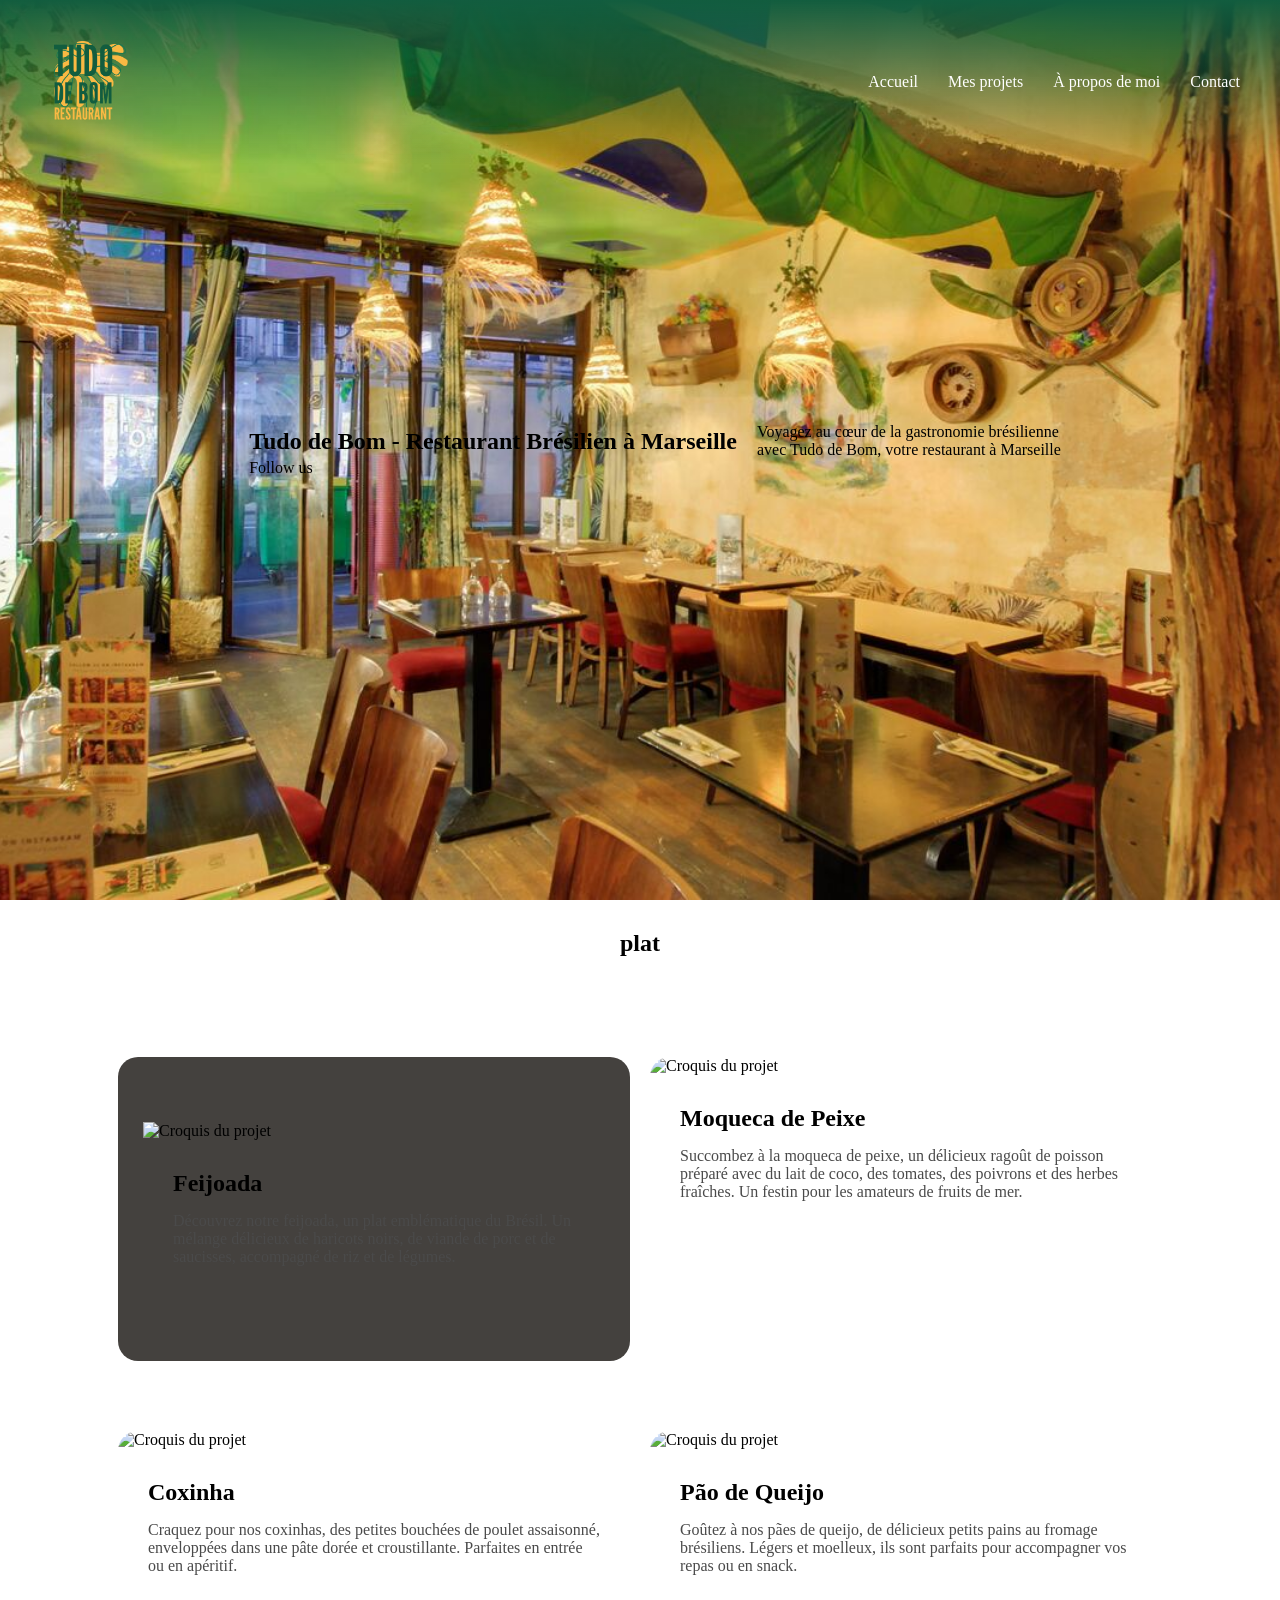
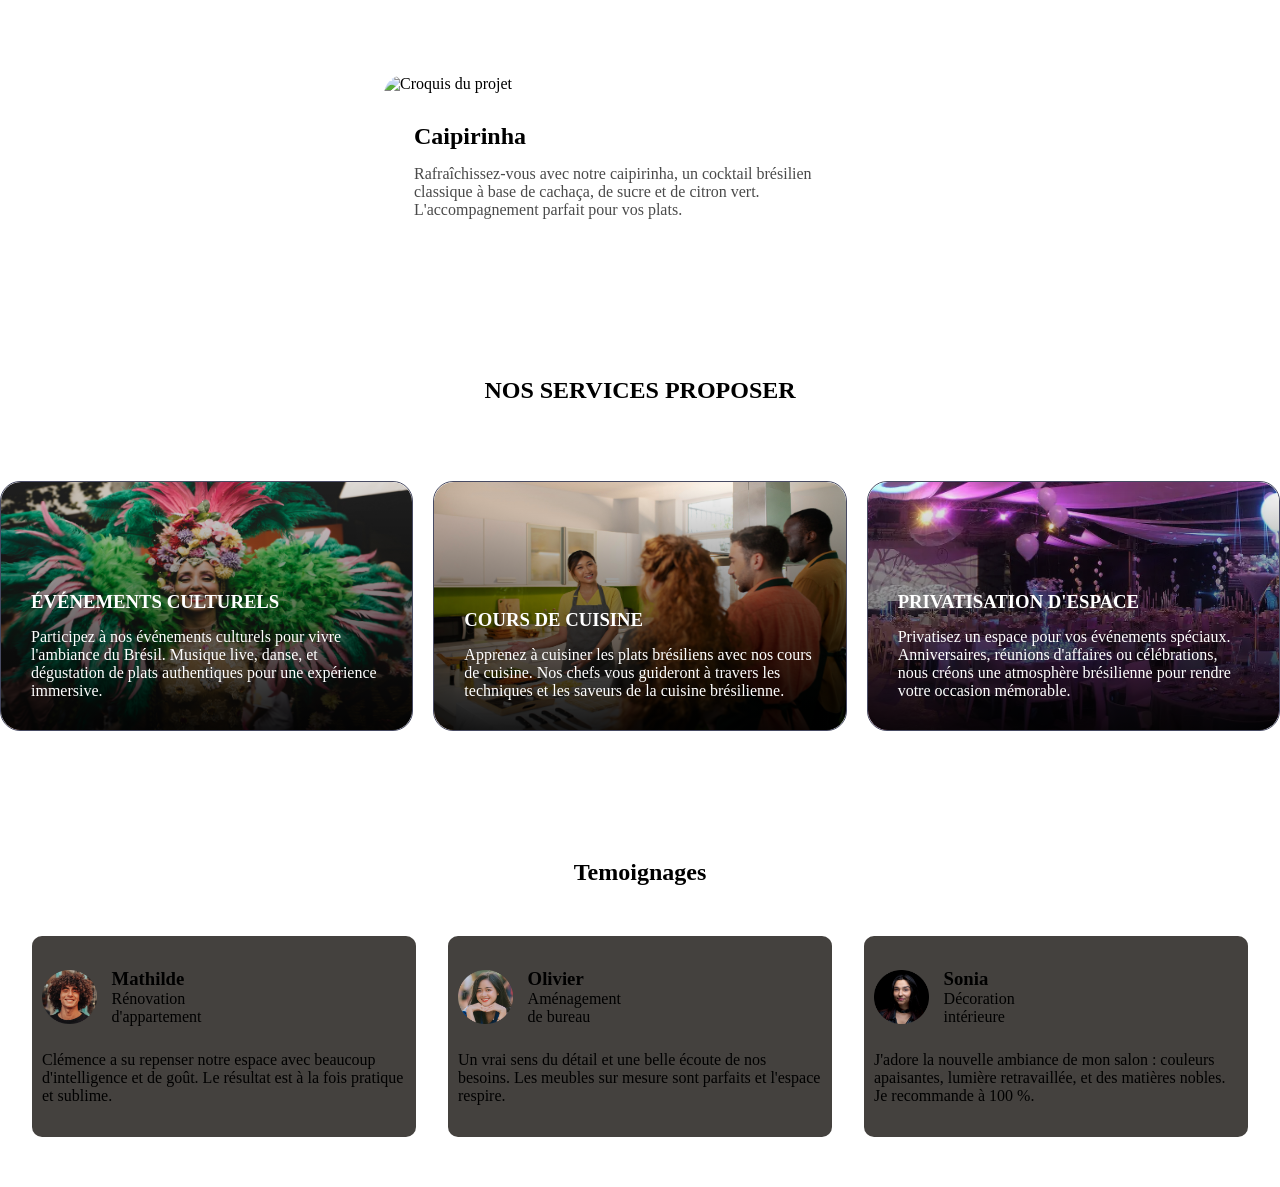
==== index.html @ d90b97d2 "htens" ====
<!DOCTYPE html>
<html lang="en">
<head>
    <meta charset="UTF-8">
    <meta name="viewport" content="width=device-width, initial-scale=1.0">
    <title>Document</title>
    <link
      rel="stylesheet"
      type="text/css"
      href="https://cdn.jsdelivr.net/npm/@phosphor-icons/web@2.1.1/src/regular/style.css"
    />
    <link
      rel="stylesheet"
      type="text/css"
      href="https://cdn.jsdelivr.net/npm/@phosphor-icons/web@2.1.1/src/fill/style.css"
    />
    <script src="script.js" defer></script>
    <link rel="stylesheet" href="style.css">
</head>
<body>
<header>
    <a href="" class="w20">
    <img src="asset/logo-bresilien-1.png" alt="logo de Portfolio" class="w30">
    </a>
    <nav class="flex gap30">
        <a href="#Accueil" class="txt-none clr-white">Accueil</a>
        <a href="#Mes projets" class="txt-none clr-white">Mes projets</a>
        <a href="#À propos de moi" class="txt-none clr-white">À propos de moi</a>
        <a href="#Contact" class="txt-none clr-white">Contact</a>
    </nav>
</header>

<section class="hero-bg hero-container ">

    <div class="hero-text">
        <div class=" flex align-center gap20">
            <h1 class="w-48">Tudo de Bom - Restaurant Brésilien à Marseille</h1>
            <p>Voyagez au cœur de la gastronomie brésilienne <br>avec Tudo de Bom, votre restaurant à Marseille</p>
        </div>
            
    

    <div class="flex gap30">
        <p>Follow us </p>
        <i class="ph-fill ph-instagram-logo"></i>
        <i class="ph-fill ph-messenger-logo"></i>
        <i class="ph-fill ph-tiktok-logo"></i>
    </div>
</div>

<a href="#contact" class="flex align-center txt-none "></a>
</section>

<!-- plat -->

<section class="container1000">
    <h2 class="txt-center mgt30">plat</h2>

<div class="flex just-center gap20 mgt50 ">

        <article class="w40 br-20 overflow-hidden mgt50 card">
            <img src="asset/2148875285.jpg" alt="Croquis du projet" class="w100 ">
        <div class="pad-30">
            <h2 class="bold mgb15">Feijoada</h2>
                <div class="flex space-between align-center">
                    <p class=" clr-grey">
                        Découvrez notre feijoada, un plat emblématique du Brésil. Un mélange délicieux de haricots noirs, de viande de porc et de saucisses, accompagné de riz et de légumes.
                    </p>
                </div>
        </div>
        </article>


        <article class="w40 br-20 overflow-hidden mgt50">
            <img src="asset/2148875285.jpg" alt="Croquis du projet" class="w100 ">
        <div class="pad-30">
            <h2 class="bold mgb15">Moqueca de Peixe</h2>
                <div class="flex space-between align-center">
                    <p class=" clr-grey">
                        Succombez à la moqueca de peixe, un délicieux ragoût de poisson préparé avec du lait de coco, des tomates, des poivrons et des herbes fraîches. Un festin pour les amateurs de fruits de mer.
                    </p>
                </div>
        </div>
        </article>

        <article class="w40 br-20 overflow-hidden mgt50">
            <img src="asset/2148875285.jpg" alt="Croquis du projet" class="w100 ">
        <div class="pad-30">
            <h2 class="bold mgb15">Coxinha</h2>
                <div class="flex space-between align-center">
                    <p class=" clr-grey">
                        Craquez pour nos coxinhas, des petites bouchées de poulet assaisonné, enveloppées dans une pâte dorée et croustillante. Parfaites en entrée ou en apéritif.
                    </p>
                </div>
        </div>
        </article>

        <article class="w40 br-20 overflow-hidden mgt50">
            <img src="asset/2148875285.jpg" alt="Croquis du projet" class="w100 ">
        <div class="pad-30">
            <h2 class="bold mgb15">Pão de Queijo</h2>
                <div class="flex space-between align-center">
                    <p class=" clr-grey">
                        Goûtez à nos pães de queijo, de délicieux petits pains au fromage brésiliens. Légers et moelleux, ils sont parfaits pour accompagner vos repas ou en snack.
                    </p>
                </div>
        </div>
        </article>
        
        <article class="w40 br-20 overflow-hidden mgt50">
            <img src="asset/2148875285.jpg" alt="Croquis du projet" class="w100 ">
        <div class="pad-30">
            <h2 class="bold mgb15">Caipirinha</h2>
                <div class="flex space-between align-center">
                    <p class=" clr-grey">
                        Rafraîchissez-vous avec notre caipirinha, un cocktail brésilien classique à base de cachaça, de sucre et de citron vert. L'accompagnement parfait pour vos plats.
                    </p>
                </div>
        </div>
        </article>
</div>
</section>

<!-- SERVICES -->

<section class="container1000 mgt128 mgb50">
    <h2 class="txt-center mgt30">NOS SERVICES PROPOSER </h2>
    <h2 class="txt-center mgb30 clr-white">services</h2>

    <!-- Le conteneur de la grille-->
    <div class="d-grid grid-cols-3 gap20 mgt50">

        <!--CARTE 1 : Événements Culturels -->
        <a href="" class="txt-none">
        <div class="bento-card pos-rel direc-col just-end pad-30 bg-boxe">
            <img src="asset/959792-le-grand-bazar-du-bresil-l-evenement-gratuit-qui-celebre-la-culture-bresilienne-a-aubervilliers.jpg" alt="" class="img-grid w100">
            <div class="card-overlay"></div> <!-- Filtre sombre -->
            <div class="pos-rel">
                 <!-- Texte au premier plan -->
                <h3 class="majuscule clr-white mgb15">Événements Culturels</h3>
                <p class="clr-white">Participez à nos événements culturels pour vivre l'ambiance du Brésil. Musique live, danse, et dégustation de plats authentiques pour une expérience immersive.</p>
            </div>
        </div>
        </a>
        <!-- CARTE 2 : Cours de Cuisine -->
        <a href="" class="txt-none">
        <div class="bento-card br-20  pos-rel direc-col just-end pad-30 bg-asia">
            <img src="asset/cour de cuissine.jpg" alt="" class="img-grid w100">
            <div class="card-overlay"></div>
            <div class="pos-rel z-1">
                <h3 class="majuscule clr-white mgb15">Cours de Cuisine</h3>
                <p class="clr-white">Apprenez à cuisiner les plats brésiliens avec nos cours de cuisine. Nos chefs vous guideront à travers les techniques et les saveurs de la cuisine brésilienne.</p>
            </div>
        </div>
        </a>
        <!-- CARTE 3: Privatisation d'Espace -->
        <a href="" class="txt-none">
        <div class="bento-card pos-rel direc-col just-end pad-30 bg-cine">
            <img src="asset/salle5_3_141761.webp" alt="" class="img-grid w100">
            <div class="card-overlay"></div>
            <div class="pos-rel z-1">
                <h3 class="majuscule clr-white mgb15"> Privatisation d'Espace</h3>
                <p class="clr-white">Privatisez un espace pour vos événements spéciaux. Anniversaires, réunions d'affaires ou célébrations, nous créons une atmosphère brésilienne pour rendre votre occasion mémorable.</p>
            </div>
        </div>
        </a>
</section>

<!-- TEMOIGNAGES -->
 <section id="Temoignages" class=" mgt128 mgb50 container-1200 ">

        <h2 class="txt-center mgb50">Temoignages</h2>

        <div class="w100 flex space-between align-center">
            <!-- CARD 1 -->
             <i class="ph-fill ph-arrow-fat-lines-left"></i>
            <div class="w30 flex gap16 card-tem">
                <div class="flex align-center w50">
                    <img src="asset/Photo by Abhishek Upadhyay.png"
                        alt="Petit carte de Temoignages" class="w30">
                    <div class="w60 ml15">
                        <h3 class="txt-size">Mathilde</h3>
                        <p>Rénovation d'appartement</p>
                    </div>
                </div>
                <p class="mgt15">Clémence a su repenser notre espace avec beaucoup d'intelligence et de
                    goût. Le résultat est à la fois pratique et sublime.</p>
            </div>

            <!-- CARD 2 -->
            <div class="w30 flex gap16 card-tem">
                <div class="flex align-center w50">
                    <img src="asset/Photo by Bach Tran.png"
                        alt="Petit carte de Temoignages" class="w30">
                    <div class="w60 ml15">
                        <h3>Olivier</h3>
                        <p>Aménagement de bureau</p>
                    </div>
                </div>
                <p class="mgt15">Un vrai sens du détail et une belle écoute de nos besoins. Les meubles sur
                    mesure sont parfaits et l'espace respire.</p>
            </div>
            
            <!-- CARD 3 -->
            <div class="w30 flex gap16 card-tem">
                <div class="flex align-center w50">
                    <img src="asset/Photo by Nickolas Nikolic.png" alt="Petit carte de Temoignages"
                        class="w30">
                    <div class="w60 ml15">
                        <h3 class="txt-size">Sonia</h3>
                        <p>Décoration intérieure</p>
                    </div>
                </div>
                <p class="mgt15">J'adore la nouvelle ambiance de mon salon : couleurs apaisantes, lumière
                    retravaillée, et des matières nobles. Je recommande à 100 %.</p>
            </div>
            <i class="ph-fill ph-arrow-fat-line-right"></i>
        </div>
</section>



<footer>
</footer>
</body>
</html>
---- style.css ----
*{
    margin:0;
    padding: 0;
    box-sizing: border-box;
}
/*------------------------- 
            HEADER 
---------------------------*/

header{
    display: flex;
    flex-wrap: wrap;
    justify-content: space-between;
    align-items: center;
    padding: 35px 40px;
    background: linear-gradient(to bottom, rgba(18, 93, 63, 1) 0%, rgba(18, 93, 63, 0) 100%);
    position: fixed;
    top: 0;
    width: 100%;
    z-index: 1000;
}

body{
    background: linear-gradient(to top, rgb(228, 255, 50) 0%, rgb(18, 93, 63) 40%);
    background-attachment: fixed;
}
/* ----------------------------
            COLORS
-------------------------------*/
.bg-white {
    background-color: #ffffff;
}
.clr-dark {
    color: #1a1a1a; 
}
.clr-grey {
    color: #4a4a4a; 
}
.clr-accent {
    color: #fa526c; 
}
.clr-white{
    color: white;
}

/*------------------------------
            TEXTE
--------------------------------*/

.suppuce{
    list-style-type: none;
}

.txt-none{
    text-decoration: none;
    color: white;
}

.bold{
    font-weight: 800;
}

.txt-center{
    text-align: center;
}

.majuscule{
    text-transform: uppercase;
}

/*------------------------------
            CONTAINER
--------------------------------*/
.container1100{
    max-width: 1100px;
    margin-left: auto;
    margin-right: auto;
}
.container1200{
    max-width: 1100px;
    margin-left: auto;
    margin-right: auto;
}



/*----------------------------------
        MARGIN ET PADDING
------------------------------------*/

.mgt128{
    margin-top: 128px;
}

.mgt100{
    margin-top: 100px;
}

.mgt50{
    margin-top: 50px;
}

.mgt30{
    margin-top: 30px;
}

.mgt15{
    margin-top: 25px;
}

.mgb128{
margin-bottom: 128px;
}

.mgb50{
margin-bottom: 50px;
}

.mgb30{
    margin-bottom: 30px;
}

.mgb15{
    margin-bottom: 15px;
}

.pad-16{
    padding: 16px;
}
.pad-30{
    padding: 30px;
}
.pad-50{
    padding: 50px;
}



/*-----------------------------
        CLASSE DE TAILLE
-------------------------------*/

.w100{
    width: 100%;
}

.w50{
    width: 50%;
}
.w60{
    width: 60%;
}

.w48{
    width: 48%;
}
.w40{
    width: 40%;
}

.w30{
    width: 30%;
}

.w-20{
    width: 20%;
}
/*--------------------------
            GAP
----------------------------*/
.gap5{
    gap: 5px;
}
.gap10{
    gap: 10px;
}
.gap20{
    gap: 20px;
}
.gap30{
    gap: 30px;
}
.gap50{
    gap: 50px;
}
.gap100{
    gap: 100px;
}
.gap150{
    gap: 150px;
}
.hgt100{
    height: 100px;
}


/*-----------------------
        FLEX-BOX
-------------------------*/

.flex{
    display: flex;
    flex-wrap: wrap;
}

.space-between{
    justify-content: space-between;
}

.align-center{
    align-items: center;
}

.just-center{
    justify-content: center;
}
.column{
    justify-content: column;
}


/*---------------------------
            HERO
-----------------------------*/
.hero-bg{
    background-image: url('asset/332802.jpg');
    background-size: cover;
    background-position: bottom;
 
}
.hero-container{
  display: flex;
  align-items: center;
  justify-content: center;
  height: 100vh;
}
.hero-text{
    max-width: 950px;
    margin-left: 30px;
    
}


/*---------------------------
        temoignages
-----------------------------*/

.card{ 
    background-color: rgb(68 65 62);
    padding: 65px 25px;
    border-radius: 10px;
    width: 40%;
}
.h50{
    height: 50%;
}
.overflow-hidden {
    overflow: hidden; /* Empêche l'image de dépasser des bords arrondis */
}
.br-20 {
    border-radius: 20px;
}


/*---------------------------
        SERVICES
-----------------------------*/
.d-grid { 
    display: grid; 
}
.bento-card {
    border-radius: 20px;
    min-height: 250px; 
    transition: transform 0.3s ease; 
    border: 1px solid rgb(72 75 99); 
}
.bento-card:hover {
    transform: scale(1.02); /* Grossit très légèrement au survol */
}
.grid-cols-3 {
    grid-template-columns: repeat(3, 1fr);
}
.img-grid{
    position: absolute;
    top: 0;
    left: 0;
    height: 100%;
    border-radius: 20px;
}
.card-overlay {
    position: absolute;
    top: 0; left: 0; right: 0; bottom: 0;
    background: linear-gradient(to top, rgba(0,0,0,0.9) 0%, rgba(0,0,0,0.3) 70%, rgba(0,0,0,0) 100%);
    border-radius: 20px;
    z-index: 0;
}
.direc-col { 
    display: flex; 
    flex-direction: column; 
}
.just-end { 
    justify-content: flex-end; /* Pousse le texte vers le bas */
} 

/* Positions et Superposition */

.pos-rel { 
    position: relative; 
}
.pos-abs { 
    position: absolute; 
}

/*---------------------------
        temoignages
-----------------------------*/

.card-tem{ 
    background-color: rgb(68 65 62);
    padding: 32px 10px;
    border-radius: 10px;
}
.ml15{
    margin-left: 15px;
}
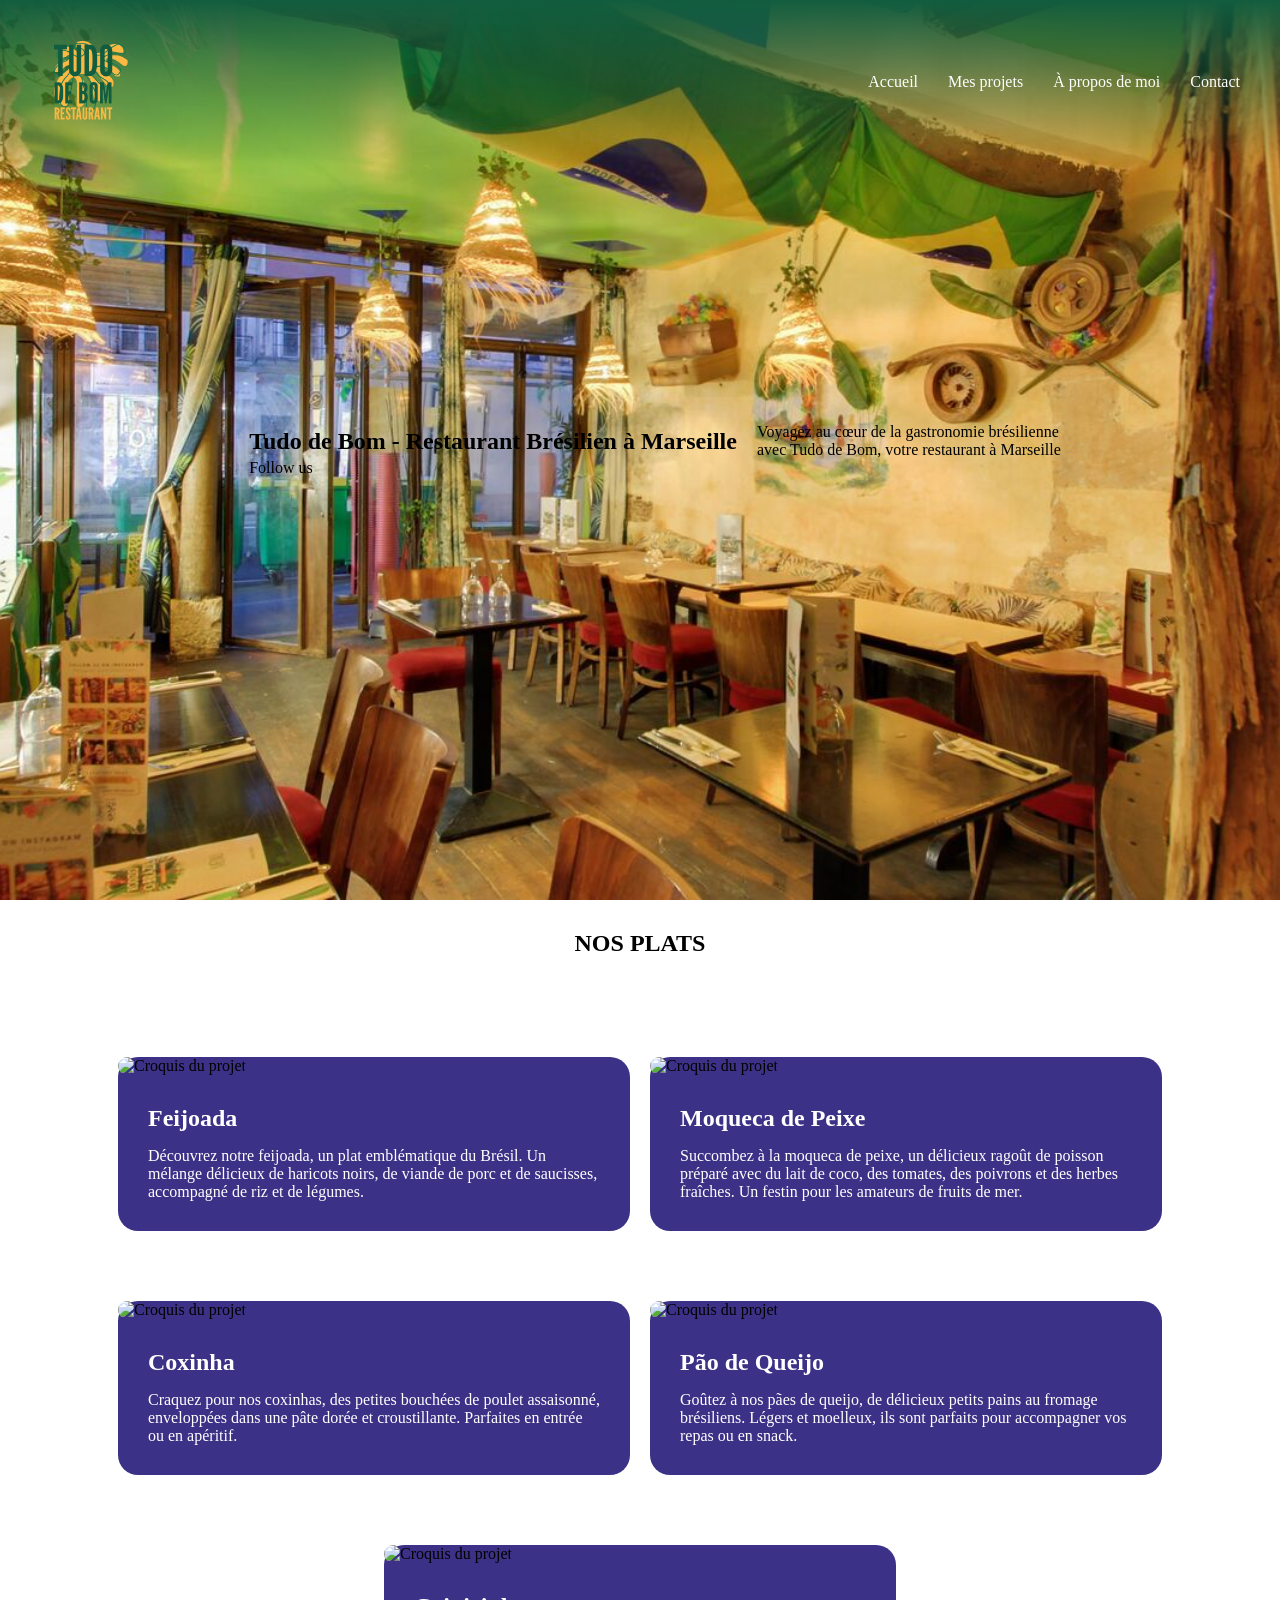
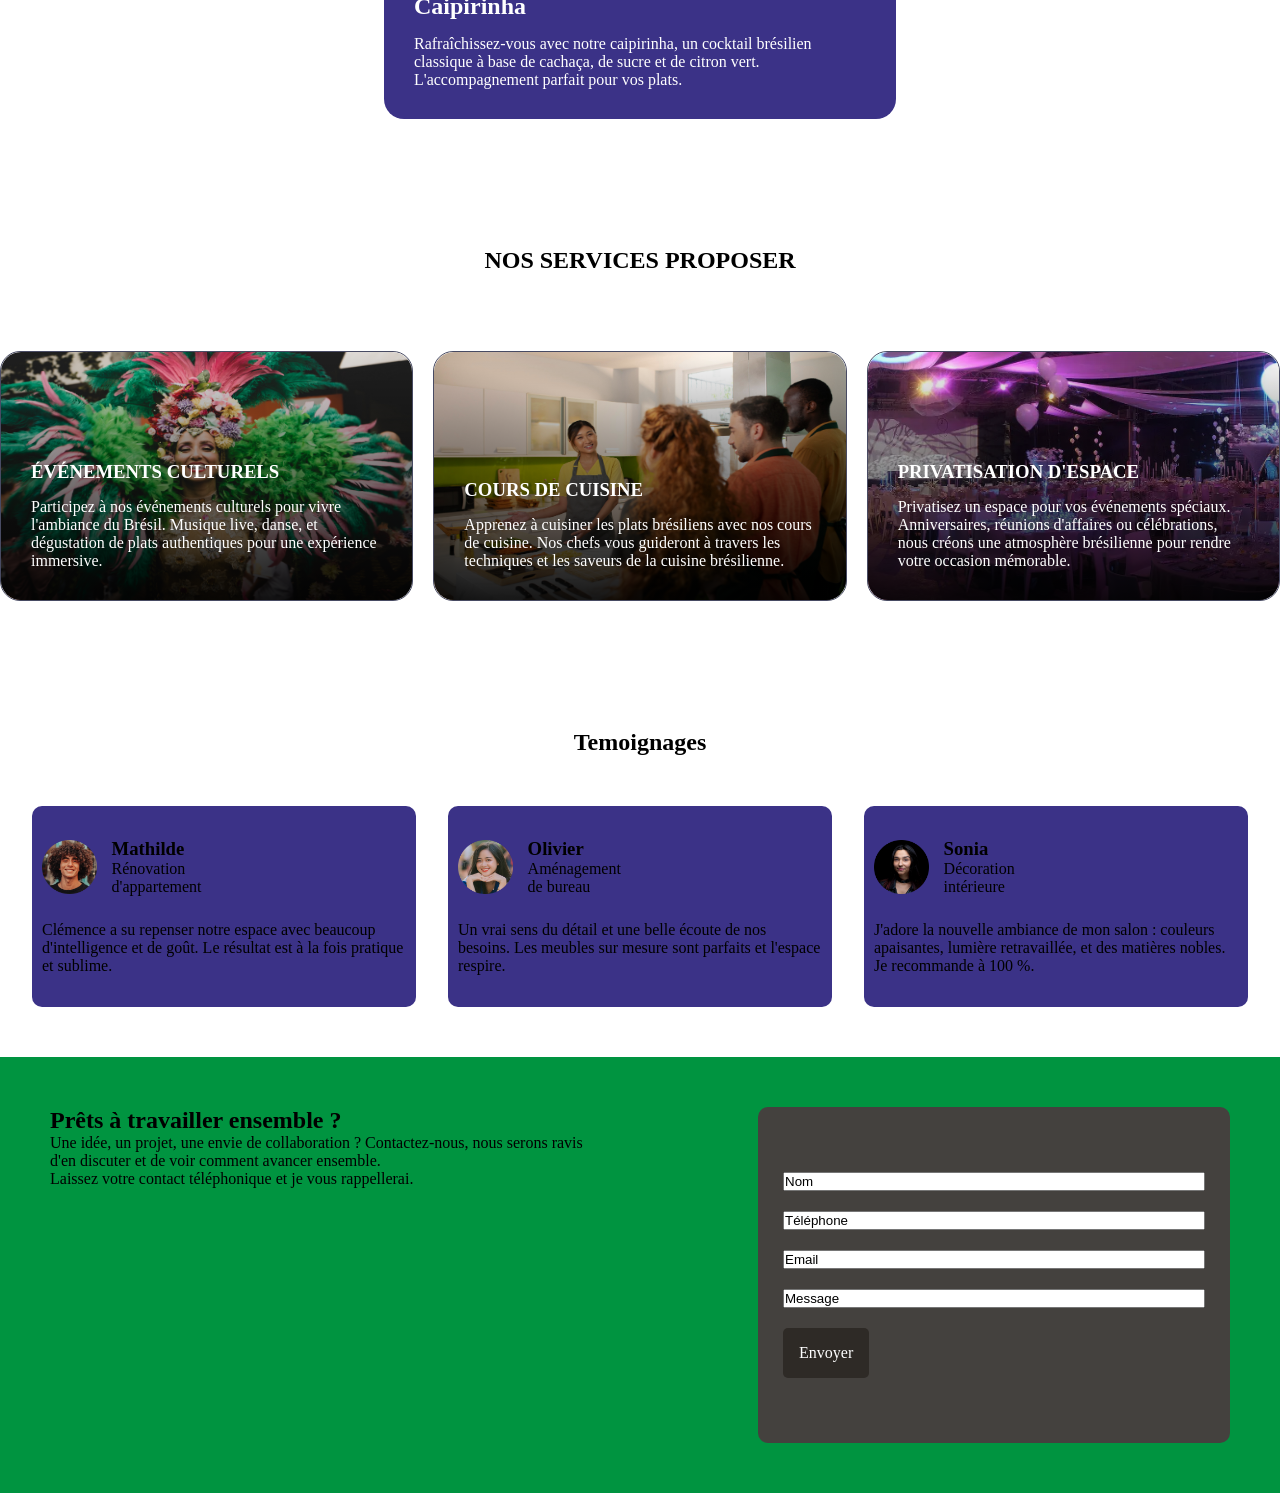
==== commit 46e25d6e: "change" ====
--- a/index.html
+++ b/index.html
@@ -54,16 +54,16 @@
 <!-- plat -->
 
 <section class="container1000">
-    <h2 class="txt-center mgt30">plat</h2>
-
-<div class="flex just-center gap20 mgt50 ">
-
-        <article class="w40 br-20 overflow-hidden mgt50 card">
-            <img src="asset/2148875285.jpg" alt="Croquis du projet" class="w100 ">
-        <div class="pad-30">
-            <h2 class="bold mgb15">Feijoada</h2>
-                <div class="flex space-between align-center">
-                    <p class=" clr-grey">
+    <h2 class="txt-center mgt30">NOS PLATS</h2>
+
+<div class="flex just-center gap20 mgt50">
+
+        <article class="w40 mgt50 card-plat">
+            <img src="asset/2148875285.jpg" alt="Croquis du projet" class="w100 br-20">
+        <div class="pad-30">
+            <h2 class="bold mgb15 clr-white">Feijoada</h2>
+                <div class="flex space-between align-center ">
+                    <p class="clr-white">
                         Découvrez notre feijoada, un plat emblématique du Brésil. Un mélange délicieux de haricots noirs, de viande de porc et de saucisses, accompagné de riz et de légumes.
                     </p>
                 </div>
@@ -71,48 +71,48 @@
         </article>
 
 
-        <article class="w40 br-20 overflow-hidden mgt50">
-            <img src="asset/2148875285.jpg" alt="Croquis du projet" class="w100 ">
-        <div class="pad-30">
-            <h2 class="bold mgb15">Moqueca de Peixe</h2>
-                <div class="flex space-between align-center">
-                    <p class=" clr-grey">
+        <article class="w40 card-plat mgt50">
+            <img src="asset/2148875285.jpg" alt="Croquis du projet" class="w100 br-20">
+        <div class="pad-30">
+            <h2 class="bold mgb15 clr-white">Moqueca de Peixe</h2>
+                <div class="flex space-between align-center">
+                    <p class="clr-white">
                         Succombez à la moqueca de peixe, un délicieux ragoût de poisson préparé avec du lait de coco, des tomates, des poivrons et des herbes fraîches. Un festin pour les amateurs de fruits de mer.
                     </p>
                 </div>
         </div>
         </article>
 
-        <article class="w40 br-20 overflow-hidden mgt50">
-            <img src="asset/2148875285.jpg" alt="Croquis du projet" class="w100 ">
-        <div class="pad-30">
-            <h2 class="bold mgb15">Coxinha</h2>
-                <div class="flex space-between align-center">
-                    <p class=" clr-grey">
+        <article class="w40 card-plat mgt50">
+            <img src="asset/2148875285.jpg" alt="Croquis du projet" class="w100 br-20">
+        <div class="pad-30">
+            <h2 class="bold mgb15 clr-white">Coxinha</h2>
+                <div class="flex space-between align-center">
+                    <p class="clr-white">
                         Craquez pour nos coxinhas, des petites bouchées de poulet assaisonné, enveloppées dans une pâte dorée et croustillante. Parfaites en entrée ou en apéritif.
                     </p>
                 </div>
         </div>
         </article>
 
-        <article class="w40 br-20 overflow-hidden mgt50">
-            <img src="asset/2148875285.jpg" alt="Croquis du projet" class="w100 ">
-        <div class="pad-30">
-            <h2 class="bold mgb15">Pão de Queijo</h2>
-                <div class="flex space-between align-center">
-                    <p class=" clr-grey">
+        <article class="w40 card-plat mgt50">
+            <img src="asset/2148875285.jpg" alt="Croquis du projet" class="w100 br-20">
+        <div class="pad-30">
+            <h2 class="bold mgb15 clr-white">Pão de Queijo</h2>
+                <div class="flex space-between align-center">
+                    <p class="clr-white">
                         Goûtez à nos pães de queijo, de délicieux petits pains au fromage brésiliens. Légers et moelleux, ils sont parfaits pour accompagner vos repas ou en snack.
                     </p>
                 </div>
         </div>
         </article>
         
-        <article class="w40 br-20 overflow-hidden mgt50">
-            <img src="asset/2148875285.jpg" alt="Croquis du projet" class="w100 ">
-        <div class="pad-30">
-            <h2 class="bold mgb15">Caipirinha</h2>
-                <div class="flex space-between align-center">
-                    <p class=" clr-grey">
+        <article class="w40 card-plat mgt50">
+            <img src="asset/2148875285.jpg" alt="Croquis du projet" class="w100 br-20">
+        <div class="pad-30">
+            <h2 class="bold mgb15 clr-white">Caipirinha</h2>
+                <div class="flex space-between align-center">
+                    <p class="clr-white">
                         Rafraîchissez-vous avec notre caipirinha, un cocktail brésilien classique à base de cachaça, de sucre et de citron vert. L'accompagnement parfait pour vos plats.
                     </p>
                 </div>
@@ -174,7 +174,9 @@
         <div class="w100 flex space-between align-center">
             <!-- CARD 1 -->
              <i class="ph-fill ph-arrow-fat-lines-left"></i>
+
             <div class="w30 flex gap16 card-tem">
+
                 <div class="flex align-center w50">
                     <img src="asset/Photo by Abhishek Upadhyay.png"
                         alt="Petit carte de Temoignages" class="w30">
@@ -220,7 +222,47 @@
 
 
 
-<footer>
-</footer>
+    <footer id="Contactez-nous" class="flex container-1200 mt-200 radius-brd  clr-blue pad-50 align-center">
+
+        <div class=" w100 flex space-between ">
+            <!-- gauche -->
+            <div class=" w48">
+                    <h2 class="mb-16">Prêts à travailler ensemble ?</h2>
+
+                    <p class="mb-16">Une idée, un projet, une envie de collaboration ?
+                        Contactez-nous, nous serons ravis <br> d'en discuter et de voir
+                        comment avancer ensemble. <br> Laissez votre contact téléphonique et je vous rappellerai.</p>
+
+                    <div class="flex gap16">
+                        <a href="#" class="txt-none clr-white">
+                            <i class="ph-fill ph-discord-logo"></i>
+                        </a>
+                        <a href="#" class="txt-none clr-white">
+                            <i class="ph-fill ph-messenger-logo"></i>
+                        </a>
+                        <a href="#" class="txt-none clr-white">
+                            <i class="ph-fill ph-dribbble-logo"></i>
+                        </a>
+                        <a href="#" class="txt-none clr-white">
+                            <i class="ph-fill ph-instagram-logo"></i>
+                        </a>
+                        <a href="#" class="txt-none clr-white">
+                            <i class="ph-fill ph-tiktok-logo"></i>
+                        </a>
+                    </div>
+            </div>
+             <!-- droite -->
+            <div class="flex  gap20  card">
+                <input type="text" value="Nom" class="w100 input">
+                <input type="text" value="Téléphone" class="w100 input">
+                <input type="text" value="Email" class="w100 input">
+                <input type="text" value="Message" class="w100 input">
+                <a href="#" class="txt-none btn-footer mt-20 ">Envoyer</a>
+            </div>
+
+        </div>
+
+
+    </footer>
 </body>
 </html>
--- a/style.css
+++ b/style.css
@@ -42,7 +42,9 @@
 .clr-white{
     color: white;
 }
-
+.clr-blue{
+    background-color:  rgb(0 148 64);
+}
 /*------------------------------
             TEXTE
 --------------------------------*/
@@ -240,9 +242,12 @@
     
 }
 
-
+.card-plat{ 
+    background-color:#3B3287;
+    border-radius: 20px;
+}
 /*---------------------------
-        temoignages
+        Plats
 -----------------------------*/
 
 .card{ 
@@ -316,12 +321,18 @@
 -----------------------------*/
 
 .card-tem{ 
-    background-color: rgb(68 65 62);
+    background-color: #3B3287 ;
     padding: 32px 10px;
     border-radius: 10px;
 }
 .ml15{
     margin-left: 15px;
 }
-
-
+.btn-footer{
+    color: white;
+    background-color: #2e2a26;
+    padding: 16px;
+    border-radius: 5px;
+}
+
+
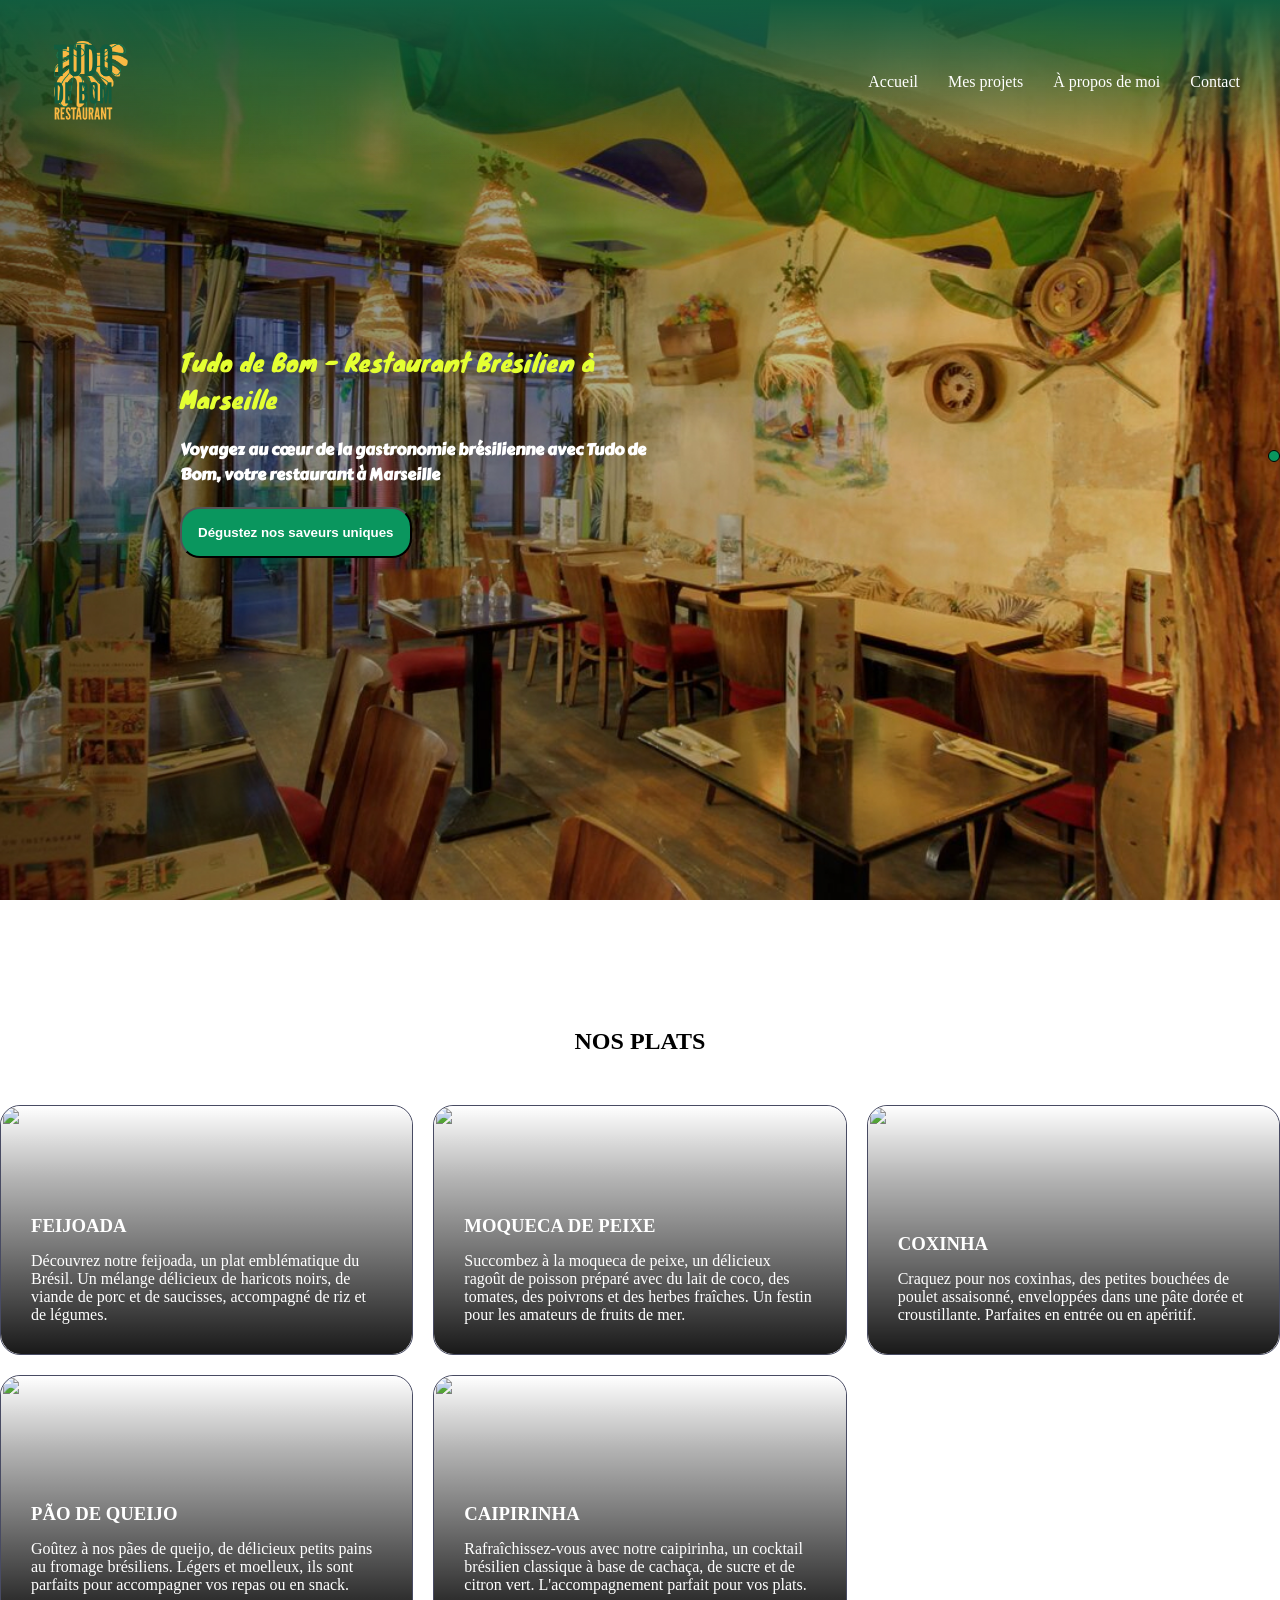
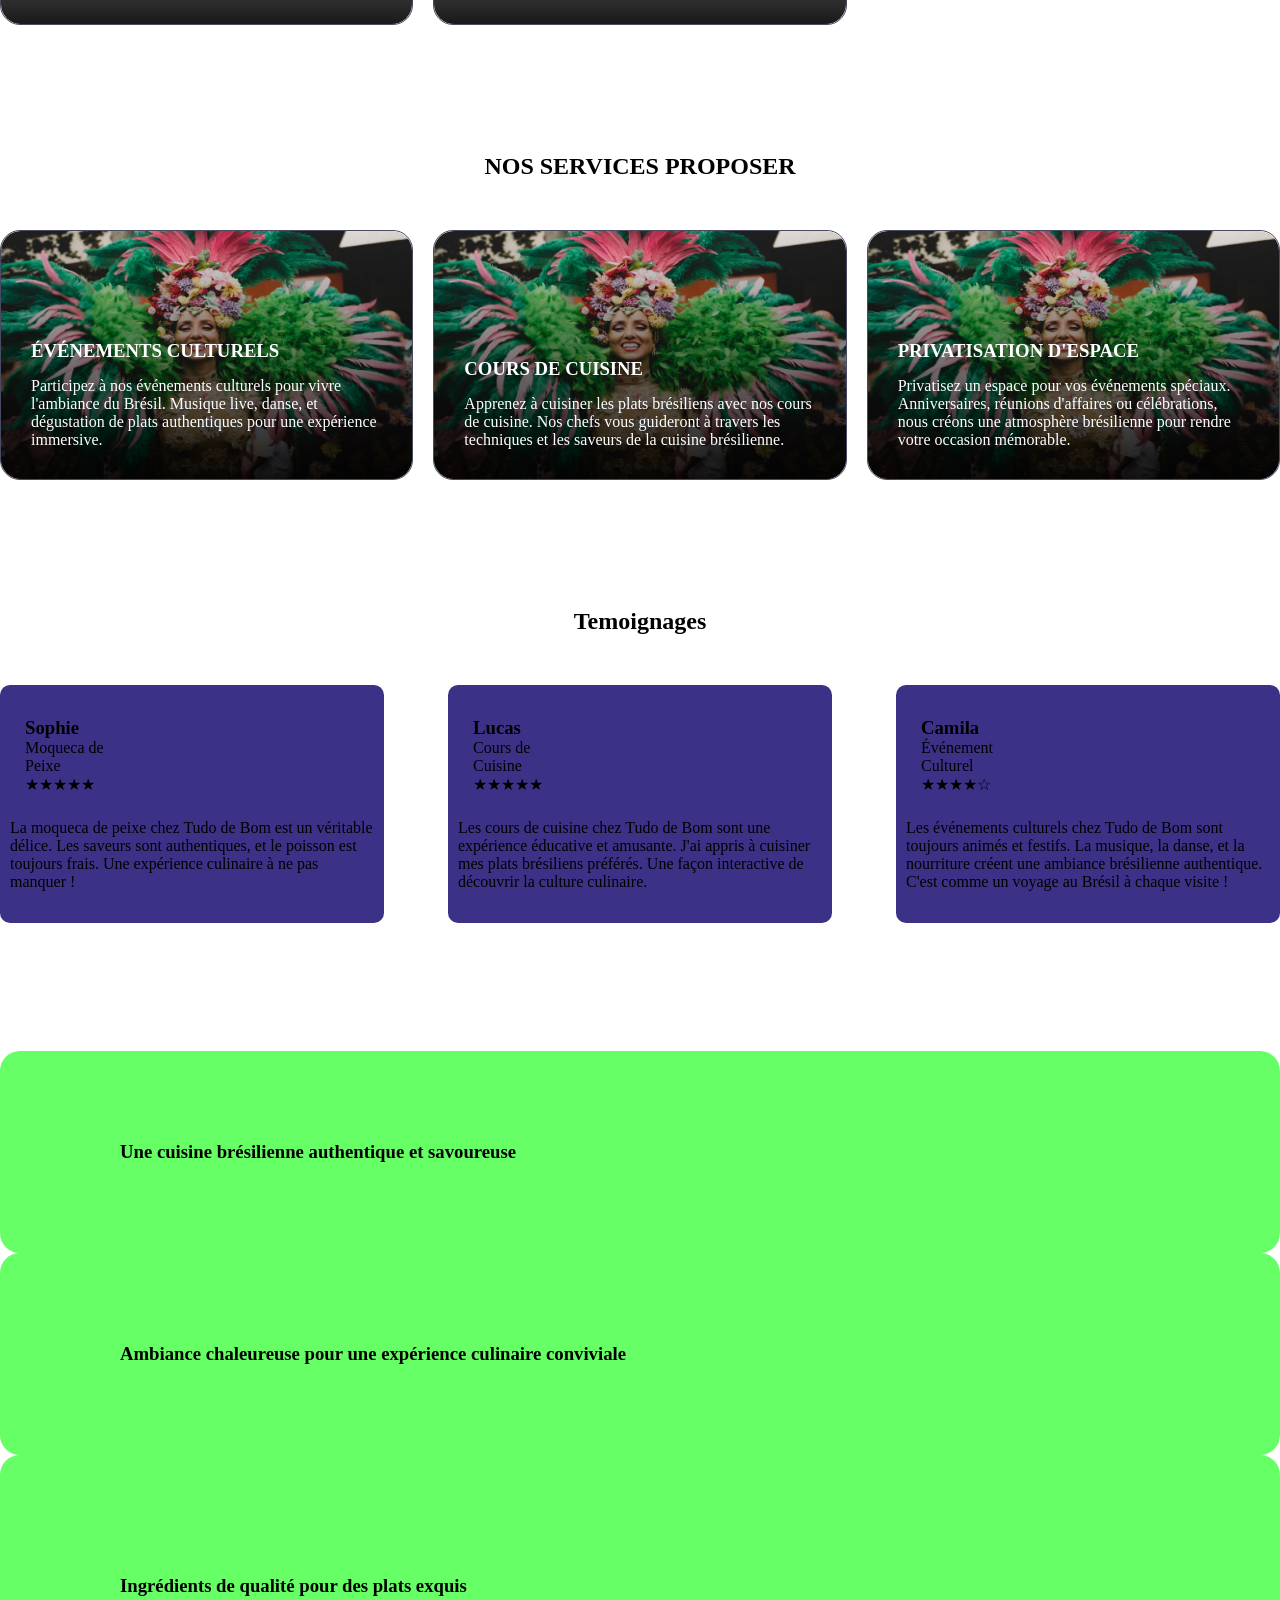
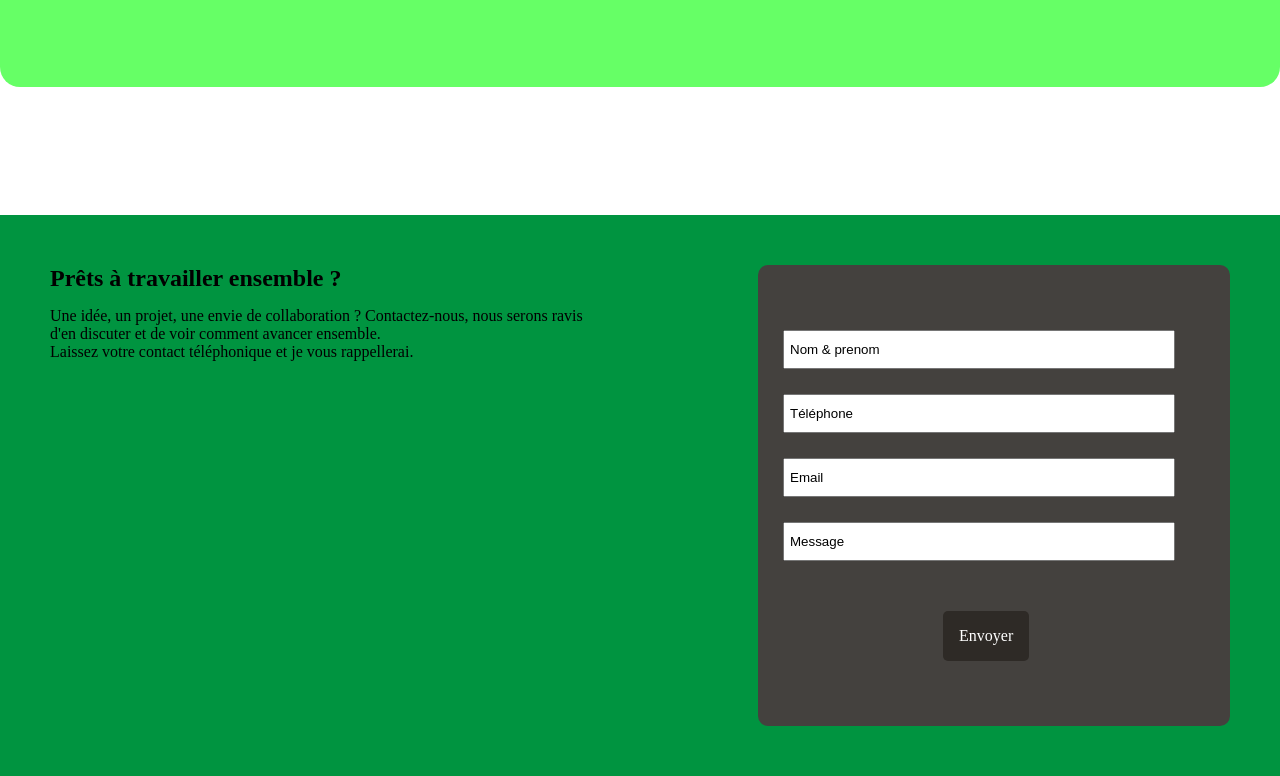
==== commit 2d1f5b79: "final brazil" ====
--- a/index.html
+++ b/index.html
@@ -14,8 +14,11 @@
       type="text/css"
       href="https://cdn.jsdelivr.net/npm/@phosphor-icons/web@2.1.1/src/fill/style.css"
     />
+    <script src="https://cdn.jsdelivr.net/npm/swiper@12/swiper-bundle.min.js" defer></script>
     <script src="script.js" defer></script>
+    <link rel="stylesheet" href="https://cdn.jsdelivr.net/npm/swiper@12/swiper-bundle.min.css" />
     <link rel="stylesheet" href="style.css">
+      
 </head>
 <body>
 <header>
@@ -30,94 +33,20 @@
     </nav>
 </header>
 
+<!-- SECTION HERO  -->
 <section class="hero-bg hero-container ">
-
-    <div class="hero-text">
-        <div class=" flex align-center gap20">
-            <h1 class="w-48">Tudo de Bom - Restaurant Brésilien à Marseille</h1>
-            <p>Voyagez au cœur de la gastronomie brésilienne <br>avec Tudo de Bom, votre restaurant à Marseille</p>
-        </div>
-            
-    
-
-    <div class="flex gap30">
-        <p>Follow us </p>
-        <i class="ph-fill ph-instagram-logo"></i>
-        <i class="ph-fill ph-messenger-logo"></i>
-        <i class="ph-fill ph-tiktok-logo"></i>
-    </div>
+  
+    <div id="hero" class="hero-text">
+    </div>      
 </div>
 
 <a href="#contact" class="flex align-center txt-none "></a>
 </section>
 
 <!-- plat -->
-
 <section class="container1000">
-    <h2 class="txt-center mgt30">NOS PLATS</h2>
-
-<div class="flex just-center gap20 mgt50">
-
-        <article class="w40 mgt50 card-plat">
-            <img src="asset/2148875285.jpg" alt="Croquis du projet" class="w100 br-20">
-        <div class="pad-30">
-            <h2 class="bold mgb15 clr-white">Feijoada</h2>
-                <div class="flex space-between align-center ">
-                    <p class="clr-white">
-                        Découvrez notre feijoada, un plat emblématique du Brésil. Un mélange délicieux de haricots noirs, de viande de porc et de saucisses, accompagné de riz et de légumes.
-                    </p>
-                </div>
-        </div>
-        </article>
-
-
-        <article class="w40 card-plat mgt50">
-            <img src="asset/2148875285.jpg" alt="Croquis du projet" class="w100 br-20">
-        <div class="pad-30">
-            <h2 class="bold mgb15 clr-white">Moqueca de Peixe</h2>
-                <div class="flex space-between align-center">
-                    <p class="clr-white">
-                        Succombez à la moqueca de peixe, un délicieux ragoût de poisson préparé avec du lait de coco, des tomates, des poivrons et des herbes fraîches. Un festin pour les amateurs de fruits de mer.
-                    </p>
-                </div>
-        </div>
-        </article>
-
-        <article class="w40 card-plat mgt50">
-            <img src="asset/2148875285.jpg" alt="Croquis du projet" class="w100 br-20">
-        <div class="pad-30">
-            <h2 class="bold mgb15 clr-white">Coxinha</h2>
-                <div class="flex space-between align-center">
-                    <p class="clr-white">
-                        Craquez pour nos coxinhas, des petites bouchées de poulet assaisonné, enveloppées dans une pâte dorée et croustillante. Parfaites en entrée ou en apéritif.
-                    </p>
-                </div>
-        </div>
-        </article>
-
-        <article class="w40 card-plat mgt50">
-            <img src="asset/2148875285.jpg" alt="Croquis du projet" class="w100 br-20">
-        <div class="pad-30">
-            <h2 class="bold mgb15 clr-white">Pão de Queijo</h2>
-                <div class="flex space-between align-center">
-                    <p class="clr-white">
-                        Goûtez à nos pães de queijo, de délicieux petits pains au fromage brésiliens. Légers et moelleux, ils sont parfaits pour accompagner vos repas ou en snack.
-                    </p>
-                </div>
-        </div>
-        </article>
-        
-        <article class="w40 card-plat mgt50">
-            <img src="asset/2148875285.jpg" alt="Croquis du projet" class="w100 br-20">
-        <div class="pad-30">
-            <h2 class="bold mgb15 clr-white">Caipirinha</h2>
-                <div class="flex space-between align-center">
-                    <p class="clr-white">
-                        Rafraîchissez-vous avec notre caipirinha, un cocktail brésilien classique à base de cachaça, de sucre et de citron vert. L'accompagnement parfait pour vos plats.
-                    </p>
-                </div>
-        </div>
-        </article>
+    <h2 class="txt-center mgt128">NOS PLATS</h2>
+<div  id="card-plats" class="d-grid grid-cols-3 gap20 mgt50">
 </div>
 </section>
 
@@ -125,144 +54,72 @@
 
 <section class="container1000 mgt128 mgb50">
     <h2 class="txt-center mgt30">NOS SERVICES PROPOSER </h2>
-    <h2 class="txt-center mgb30 clr-white">services</h2>
+
 
     <!-- Le conteneur de la grille-->
-    <div class="d-grid grid-cols-3 gap20 mgt50">
+    <div   id="card-services" class="d-grid grid-cols-3 gap20 mgt50">
 
-        <!--CARTE 1 : Événements Culturels -->
-        <a href="" class="txt-none">
-        <div class="bento-card pos-rel direc-col just-end pad-30 bg-boxe">
-            <img src="asset/959792-le-grand-bazar-du-bresil-l-evenement-gratuit-qui-celebre-la-culture-bresilienne-a-aubervilliers.jpg" alt="" class="img-grid w100">
-            <div class="card-overlay"></div> <!-- Filtre sombre -->
-            <div class="pos-rel">
-                 <!-- Texte au premier plan -->
-                <h3 class="majuscule clr-white mgb15">Événements Culturels</h3>
-                <p class="clr-white">Participez à nos événements culturels pour vivre l'ambiance du Brésil. Musique live, danse, et dégustation de plats authentiques pour une expérience immersive.</p>
-            </div>
-        </div>
-        </a>
-        <!-- CARTE 2 : Cours de Cuisine -->
-        <a href="" class="txt-none">
-        <div class="bento-card br-20  pos-rel direc-col just-end pad-30 bg-asia">
-            <img src="asset/cour de cuissine.jpg" alt="" class="img-grid w100">
-            <div class="card-overlay"></div>
-            <div class="pos-rel z-1">
-                <h3 class="majuscule clr-white mgb15">Cours de Cuisine</h3>
-                <p class="clr-white">Apprenez à cuisiner les plats brésiliens avec nos cours de cuisine. Nos chefs vous guideront à travers les techniques et les saveurs de la cuisine brésilienne.</p>
-            </div>
-        </div>
-        </a>
-        <!-- CARTE 3: Privatisation d'Espace -->
-        <a href="" class="txt-none">
-        <div class="bento-card pos-rel direc-col just-end pad-30 bg-cine">
-            <img src="asset/salle5_3_141761.webp" alt="" class="img-grid w100">
-            <div class="card-overlay"></div>
-            <div class="pos-rel z-1">
-                <h3 class="majuscule clr-white mgb15"> Privatisation d'Espace</h3>
-                <p class="clr-white">Privatisez un espace pour vos événements spéciaux. Anniversaires, réunions d'affaires ou célébrations, nous créons une atmosphère brésilienne pour rendre votre occasion mémorable.</p>
-            </div>
-        </div>
-        </a>
+    </div>
 </section>
 
 <!-- TEMOIGNAGES -->
  <section id="Temoignages" class=" mgt128 mgb50 container-1200 ">
-
         <h2 class="txt-center mgb50">Temoignages</h2>
 
-        <div class="w100 flex space-between align-center">
-            <!-- CARD 1 -->
-             <i class="ph-fill ph-arrow-fat-lines-left"></i>
+        <div  id="cards-temoignages" class="w100 flex space-between align-center">
+        </div>
 
-            <div class="w30 flex gap16 card-tem">
+<div class="swiper mySwiper mgt128 mgb128 ">
+        <div id="promesseClients" class="swiper-wrapper">
+        </div>
 
-                <div class="flex align-center w50">
-                    <img src="asset/Photo by Abhishek Upadhyay.png"
-                        alt="Petit carte de Temoignages" class="w30">
-                    <div class="w60 ml15">
-                        <h3 class="txt-size">Mathilde</h3>
-                        <p>Rénovation d'appartement</p>
-                    </div>
-                </div>
-                <p class="mgt15">Clémence a su repenser notre espace avec beaucoup d'intelligence et de
-                    goût. Le résultat est à la fois pratique et sublime.</p>
-            </div>
+</div>
 
-            <!-- CARD 2 -->
-            <div class="w30 flex gap16 card-tem">
-                <div class="flex align-center w50">
-                    <img src="asset/Photo by Bach Tran.png"
-                        alt="Petit carte de Temoignages" class="w30">
-                    <div class="w60 ml15">
-                        <h3>Olivier</h3>
-                        <p>Aménagement de bureau</p>
-                    </div>
-                </div>
-                <p class="mgt15">Un vrai sens du détail et une belle écoute de nos besoins. Les meubles sur
-                    mesure sont parfaits et l'espace respire.</p>
-            </div>
-            
-            <!-- CARD 3 -->
-            <div class="w30 flex gap16 card-tem">
-                <div class="flex align-center w50">
-                    <img src="asset/Photo by Nickolas Nikolic.png" alt="Petit carte de Temoignages"
-                        class="w30">
-                    <div class="w60 ml15">
-                        <h3 class="txt-size">Sonia</h3>
-                        <p>Décoration intérieure</p>
-                    </div>
-                </div>
-                <p class="mgt15">J'adore la nouvelle ambiance de mon salon : couleurs apaisantes, lumière
-                    retravaillée, et des matières nobles. Je recommande à 100 %.</p>
-            </div>
-            <i class="ph-fill ph-arrow-fat-line-right"></i>
-        </div>
 </section>
 
 
 
-    <footer id="Contactez-nous" class="flex container-1200 mt-200 radius-brd  clr-blue pad-50 align-center">
+<footer id="Contactez-nous" class="flex container-1200 mt-200 radius-brd  clr-blue pad-50 align-center">
 
-        <div class=" w100 flex space-between ">
+        <div class=" w100 flex space-between  ">
             <!-- gauche -->
-            <div class=" w48">
-                    <h2 class="mb-16">Prêts à travailler ensemble ?</h2>
+            <div class="w48">
+                    <h2 class="mgb15">Prêts à travailler ensemble ?</h2>
 
-                    <p class="mb-16">Une idée, un projet, une envie de collaboration ?
+                    <p class="mgb15">Une idée, un projet, une envie de collaboration ?
                         Contactez-nous, nous serons ravis <br> d'en discuter et de voir
                         comment avancer ensemble. <br> Laissez votre contact téléphonique et je vous rappellerai.</p>
 
                     <div class="flex gap16">
-                        <a href="#" class="txt-none clr-white">
+                        <a href="#" class="txt-none clr-white icon-size">
                             <i class="ph-fill ph-discord-logo"></i>
                         </a>
-                        <a href="#" class="txt-none clr-white">
+                        <a href="#" class="txt-none clr-white icon-size">
                             <i class="ph-fill ph-messenger-logo"></i>
                         </a>
-                        <a href="#" class="txt-none clr-white">
+                        <a href="#" class="txt-none clr-white icon-size">
                             <i class="ph-fill ph-dribbble-logo"></i>
                         </a>
-                        <a href="#" class="txt-none clr-white">
+                        <a href="#" class="txt-none clr-white icon-size">
                             <i class="ph-fill ph-instagram-logo"></i>
                         </a>
-                        <a href="#" class="txt-none clr-white">
+                        <a href="#" class="txt-none clr-white icon-size">
                             <i class="ph-fill ph-tiktok-logo"></i>
                         </a>
                     </div>
             </div>
              <!-- droite -->
-            <div class="flex  gap20  card">
-                <input type="text" value="Nom" class="w100 input">
+            <div class="flex gap20 card">
+                <input type="text" value="Nom & prenom" class="w100 input">
                 <input type="text" value="Téléphone" class="w100 input">
                 <input type="text" value="Email" class="w100 input">
                 <input type="text" value="Message" class="w100 input">
-                <a href="#" class="txt-none btn-footer mt-20 ">Envoyer</a>
+                <a href="#" class="txt-none btn-footer mgt15 ml160 ">Envoyer</a>
             </div>
-
+                
         </div>
 
 
-    </footer>
+</footer>
 </body>
 </html>
--- a/style.css
+++ b/style.css
@@ -1,8 +1,10 @@
+@import url('https://fonts.googleapis.com/css2?family=Carter+One&family=Knewave&family=Permanent+Marker&display=swap');
 *{
     margin:0;
     padding: 0;
     box-sizing: border-box;
 }
+
 /*------------------------- 
             HEADER 
 ---------------------------*/
@@ -21,9 +23,56 @@
 }
 
 body{
-    background: linear-gradient(to top, rgb(228, 255, 50) 0%, rgb(18, 93, 63) 40%);
+    background: linear-gradient(to top, rgb(71 195 113) 0%, rgb(18, 93, 63) 40%);
     background-attachment: fixed;
 }
+h2{
+font-family: "Permanent Marker", cursive;
+
+}
+h1{
+font-family: "Knewave", system-ui;
+  font-weight: 400;
+  font-style: normal;
+  color: rgb(228, 255, 50);
+}
+.hero-p{
+    font-family: "Carter One", system-ui;
+    font-weight: 600;
+    color: #ffffff;
+}
+.p-font{
+    font-family: "Carter One", system-ui;
+    font-weight: 600;
+    color: #1c2586;
+}
+
+.icon-size{
+    font-size: 22px;
+}
+.icon-taille{
+    font-size: 50px;
+}
+.card-follow{
+    border: 1px solid ;
+    border-radius: 25px;
+    padding: 5px;
+    background-color: rgb(10, 150, 94);
+    position: fixed;
+    top: 50%;
+    right: 0;
+}
+.center-y{
+  top: 50%;
+  transform: translateY(-50%);
+}
+.right-50{
+  right: 50px;
+}
+.pos-abs{
+  position: absolute;
+}
+
 /* ----------------------------
             COLORS
 -------------------------------*/
@@ -36,14 +85,14 @@
 .clr-grey {
     color: #4a4a4a; 
 }
-.clr-accent {
-    color: #fa526c; 
-}
 .clr-white{
     color: white;
 }
 .clr-blue{
     background-color:  rgb(0 148 64);
+}
+.bg-green{
+    background-color: rgb(10, 150, 94);
 }
 /*------------------------------
             TEXTE
@@ -220,12 +269,16 @@
     justify-content: column;
 }
 
+.space-around{
+justify-content: space-around;
+}
+
 
 /*---------------------------
             HERO
 -----------------------------*/
 .hero-bg{
-    background-image: url('asset/332802.jpg');
+    background-image: url('asset/bg-hero.jpg');
     background-size: cover;
     background-position: bottom;
  
@@ -265,7 +318,11 @@
 .br-20 {
     border-radius: 20px;
 }
-
+.card-promesse{
+    background-color: rgb(102, 255, 102);
+    border-radius: 20px;
+    padding: 90px;
+}
 
 /*---------------------------
         SERVICES
@@ -328,6 +385,10 @@
 .ml15{
     margin-left: 15px;
 }
+
+/*---------------------------
+        footer
+-----------------------------*/
 .btn-footer{
     color: white;
     background-color: #2e2a26;
@@ -335,4 +396,11 @@
     border-radius: 5px;
 }
 
-
+.input{
+    padding: 10px 5px;
+    margin-bottom: 5px;
+    margin-right: 30px;
+}
+.ml160{
+    margin-left: 160px;
+}
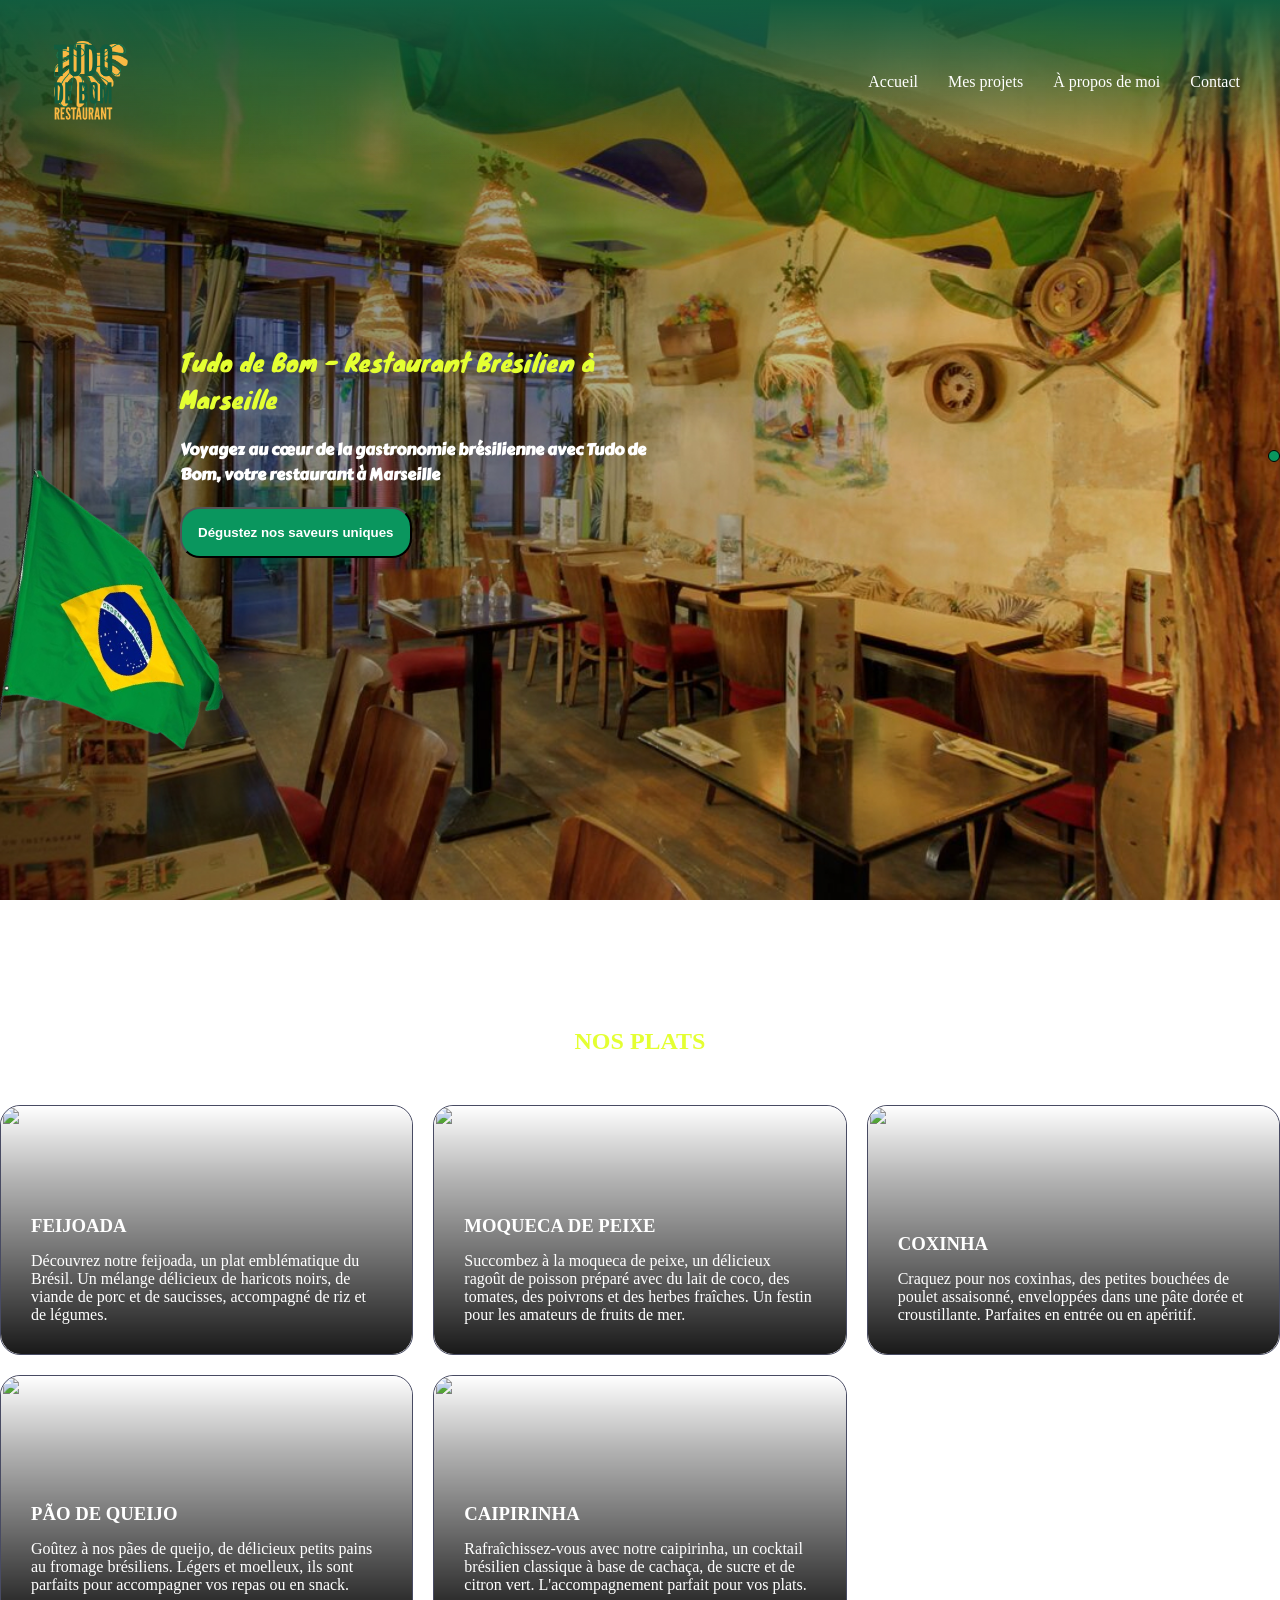
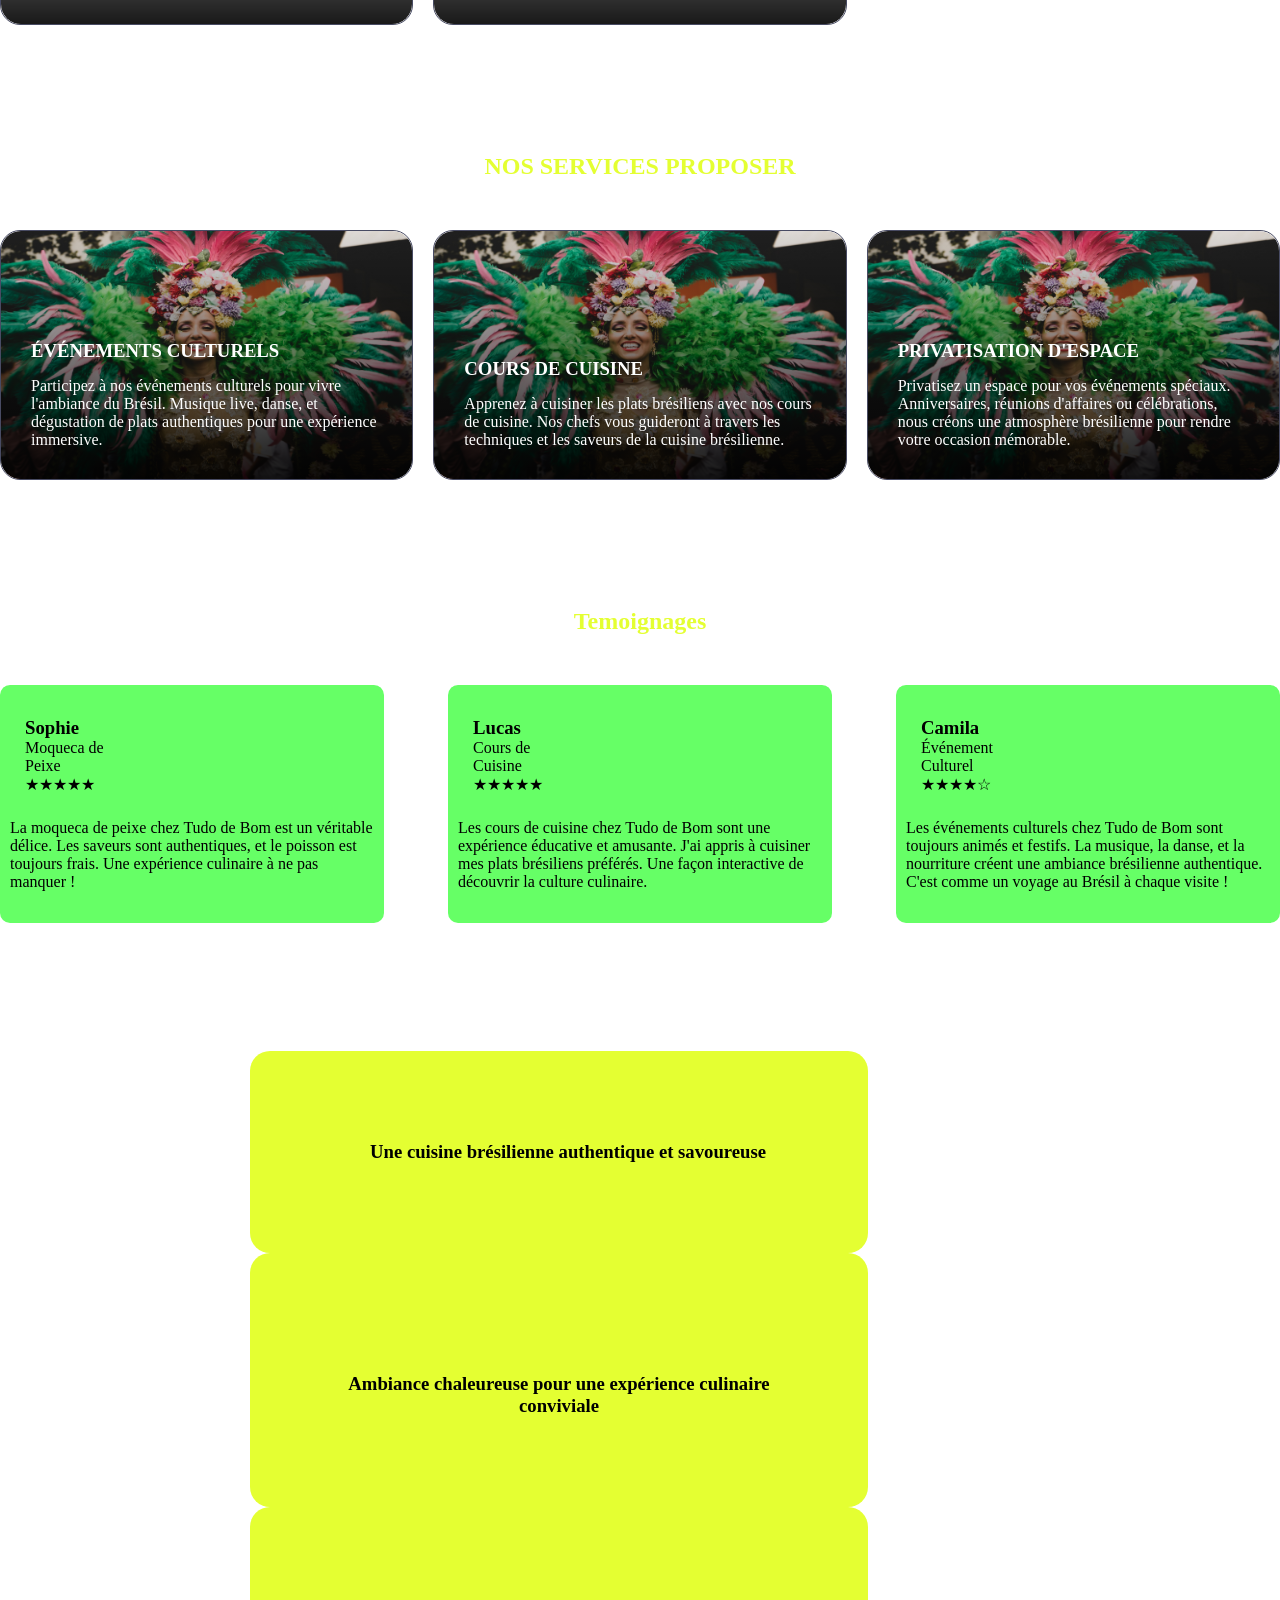
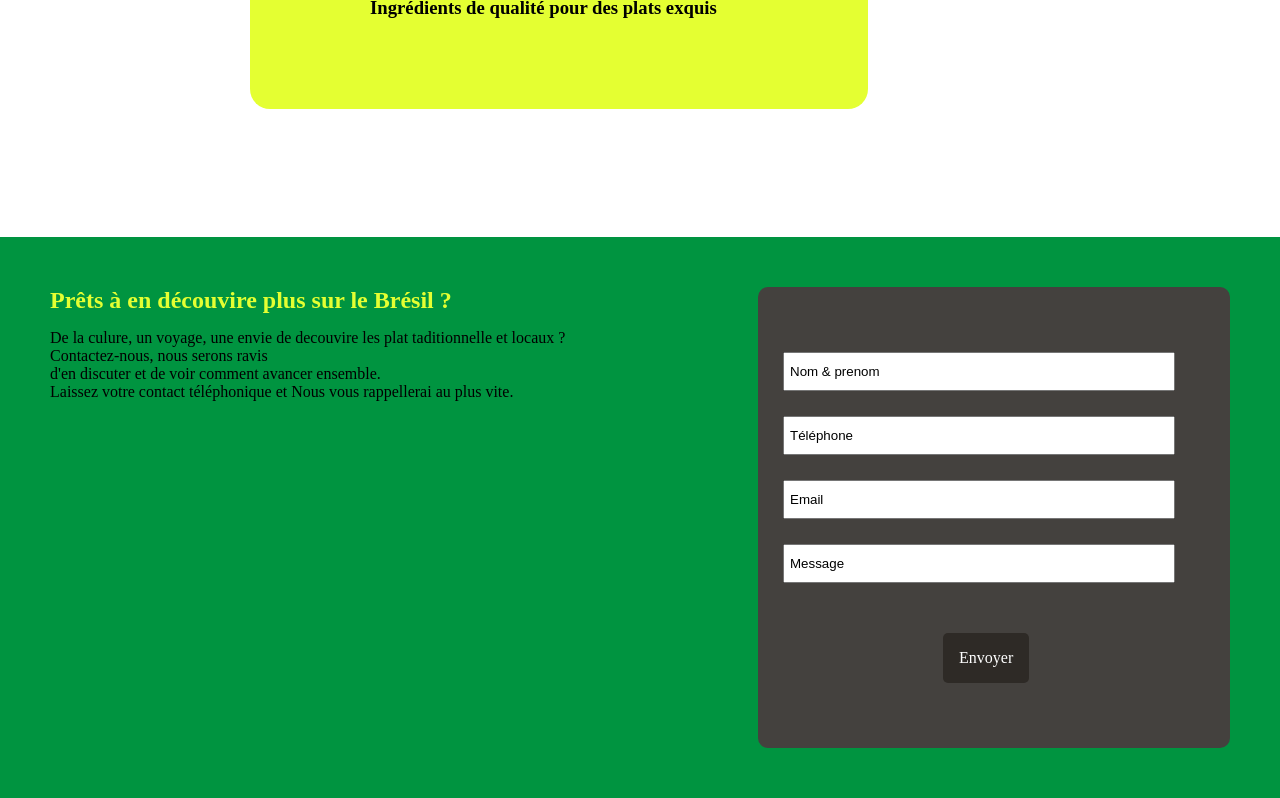
==== commit 4c3d663a: "final tache" ====
--- a/index.html
+++ b/index.html
@@ -38,14 +38,13 @@
   
     <div id="hero" class="hero-text">
     </div>      
-</div>
-
+    <img src="asset/flag-brazil.png" alt="" class="w30 flag-brazil">
 <a href="#contact" class="flex align-center txt-none "></a>
 </section>
 
 <!-- plat -->
 <section class="container1000">
-    <h2 class="txt-center mgt128">NOS PLATS</h2>
+    <h2 class="txt-center mgt128 clr-yellow">NOS PLATS</h2>
 <div  id="card-plats" class="d-grid grid-cols-3 gap20 mgt50">
 </div>
 </section>
@@ -53,7 +52,7 @@
 <!-- SERVICES -->
 
 <section class="container1000 mgt128 mgb50">
-    <h2 class="txt-center mgt30">NOS SERVICES PROPOSER </h2>
+    <h2 class="txt-center mgt30 clr-yellow">NOS SERVICES PROPOSER </h2>
 
 
     <!-- Le conteneur de la grille-->
@@ -64,38 +63,36 @@
 
 <!-- TEMOIGNAGES -->
  <section id="Temoignages" class=" mgt128 mgb50 container-1200 ">
-        <h2 class="txt-center mgb50">Temoignages</h2>
+        <h2 class="txt-center mgb50 clr-yellow">Temoignages</h2>
 
         <div  id="cards-temoignages" class="w100 flex space-between align-center">
         </div>
 
-<div class="swiper mySwiper mgt128 mgb128 ">
-        <div id="promesseClients" class="swiper-wrapper">
+<div class="swiper mySwiper mgt128 mgb128">
+        <div id="promesseClients" class="swiper-wrapper ml250">
         </div>
 
 </div>
 
 </section>
 
-
-
 <footer id="Contactez-nous" class="flex container-1200 mt-200 radius-brd  clr-blue pad-50 align-center">
 
         <div class=" w100 flex space-between  ">
             <!-- gauche -->
             <div class="w48">
-                    <h2 class="mgb15">Prêts à travailler ensemble ?</h2>
+                    <h2 class="mgb15 clr-yellow">Prêts à en découvire plus sur le Brésil ?</h2>
 
-                    <p class="mgb15">Une idée, un projet, une envie de collaboration ?
+                    <p class="mgb15">De la culure, un voyage, une envie de decouvire les plat taditionnelle et locaux ?
                         Contactez-nous, nous serons ravis <br> d'en discuter et de voir
-                        comment avancer ensemble. <br> Laissez votre contact téléphonique et je vous rappellerai.</p>
+                        comment avancer ensemble. <br> Laissez votre contact téléphonique et Nous vous rappellerai au plus vite.</p>
 
                     <div class="flex gap16">
                         <a href="#" class="txt-none clr-white icon-size">
                             <i class="ph-fill ph-discord-logo"></i>
                         </a>
                         <a href="#" class="txt-none clr-white icon-size">
-                            <i class="ph-fill ph-messenger-logo"></i>
+                            <i class="ph-fill ph-messenger-logo "></i>
                         </a>
                         <a href="#" class="txt-none clr-white icon-size">
                             <i class="ph-fill ph-dribbble-logo"></i>
--- a/style.css
+++ b/style.css
@@ -51,7 +51,7 @@
     font-size: 22px;
 }
 .icon-taille{
-    font-size: 50px;
+    font-size: 25px;
 }
 .card-follow{
     border: 1px solid ;
@@ -94,6 +94,9 @@
 .bg-green{
     background-color: rgb(10, 150, 94);
 }
+.clr-yellow{
+    color: rgb(228, 255, 50);
+}
 /*------------------------------
             TEXTE
 --------------------------------*/
@@ -299,6 +302,13 @@
     background-color:#3B3287;
     border-radius: 20px;
 }
+
+.flag-brazil{
+    position: fixed;
+    top: 55%;
+    left: -70px;
+    transform: rotate(19deg);
+}
 /*---------------------------
         Plats
 -----------------------------*/
@@ -311,17 +321,12 @@
 }
 .h50{
     height: 50%;
-}
+}   
 .overflow-hidden {
     overflow: hidden; /* Empêche l'image de dépasser des bords arrondis */
 }
 .br-20 {
     border-radius: 20px;
-}
-.card-promesse{
-    background-color: rgb(102, 255, 102);
-    border-radius: 20px;
-    padding: 90px;
 }
 
 /*---------------------------
@@ -378,13 +383,22 @@
 -----------------------------*/
 
 .card-tem{ 
-    background-color: #3B3287 ;
+    background-color: rgb(102, 255, 102) ;
     padding: 32px 10px;
     border-radius: 10px;
 }
 .ml15{
     margin-left: 15px;
 }
+.ml250{
+    margin-left: 250px;
+}
+.card-promesse{
+    background-color: rgb(228, 255, 50);
+    border-radius: 20px;
+    padding: 90px;
+}
+
 
 /*---------------------------
         footer
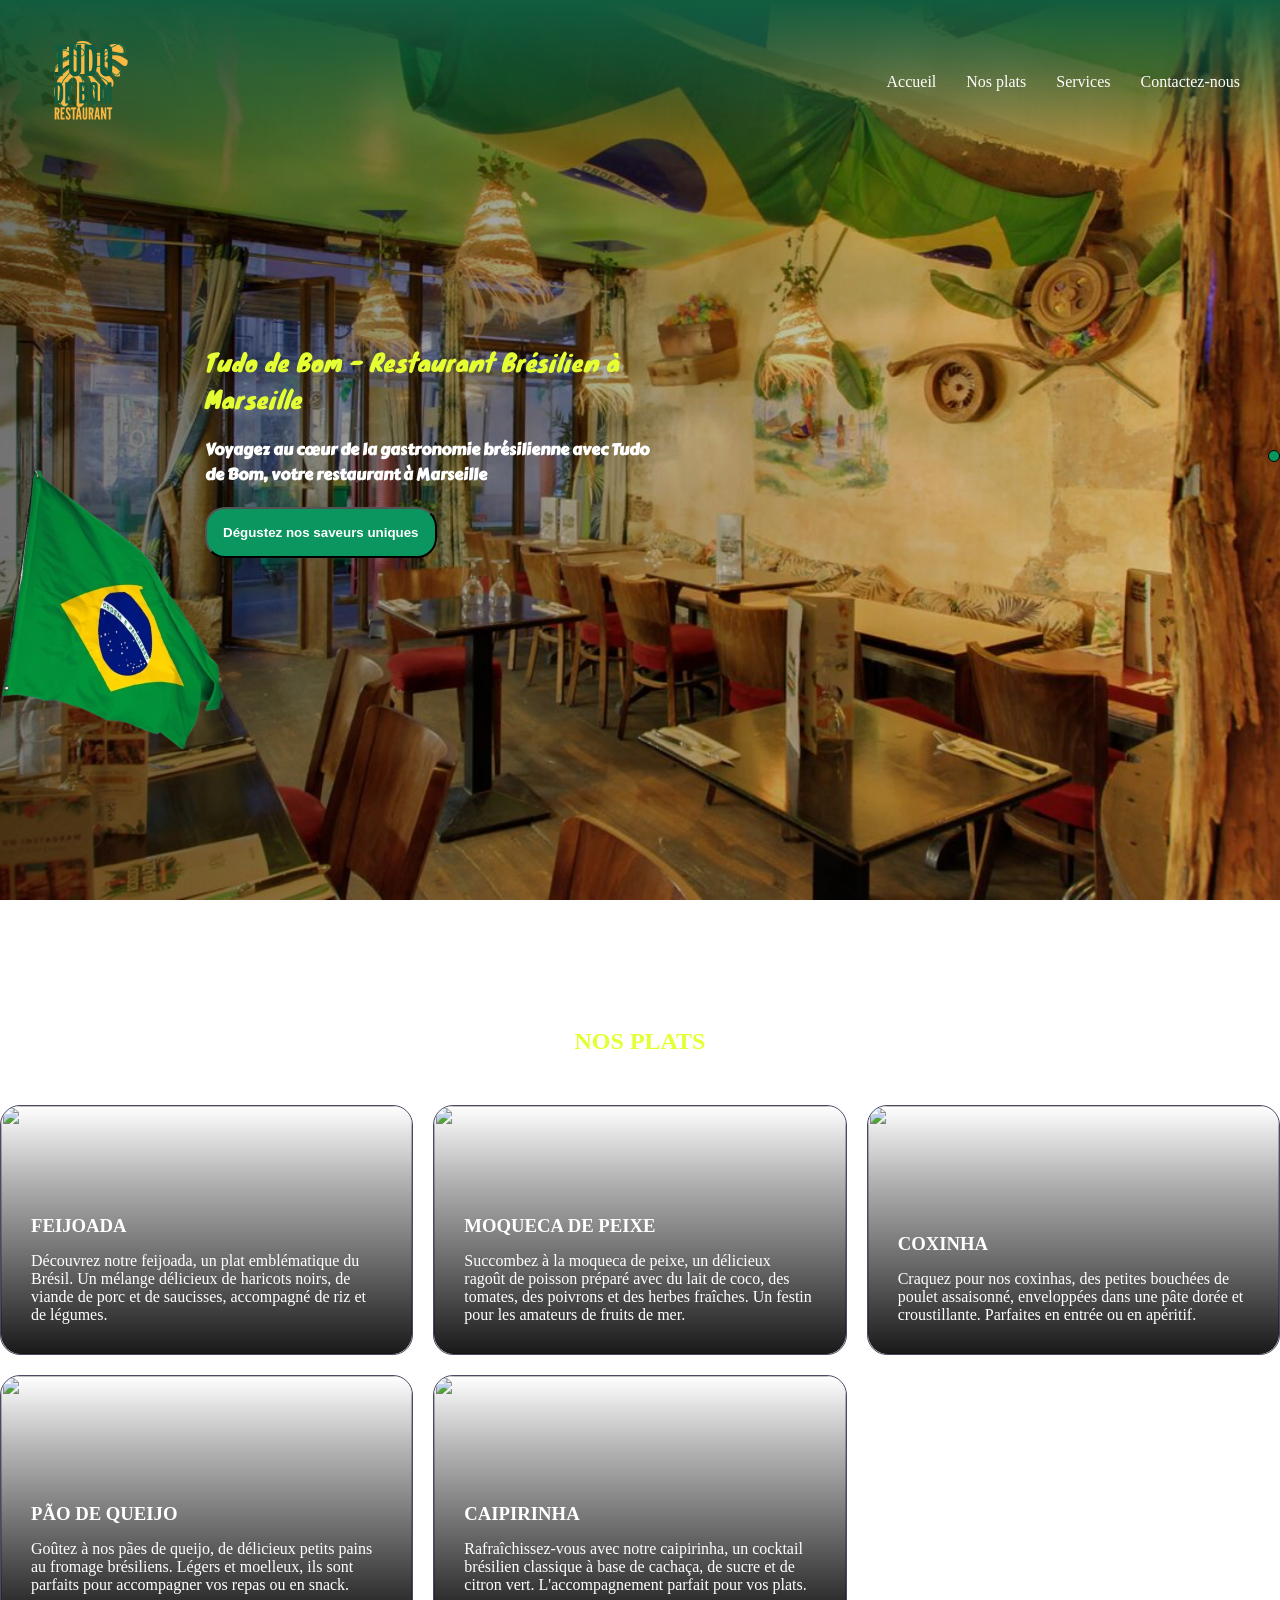
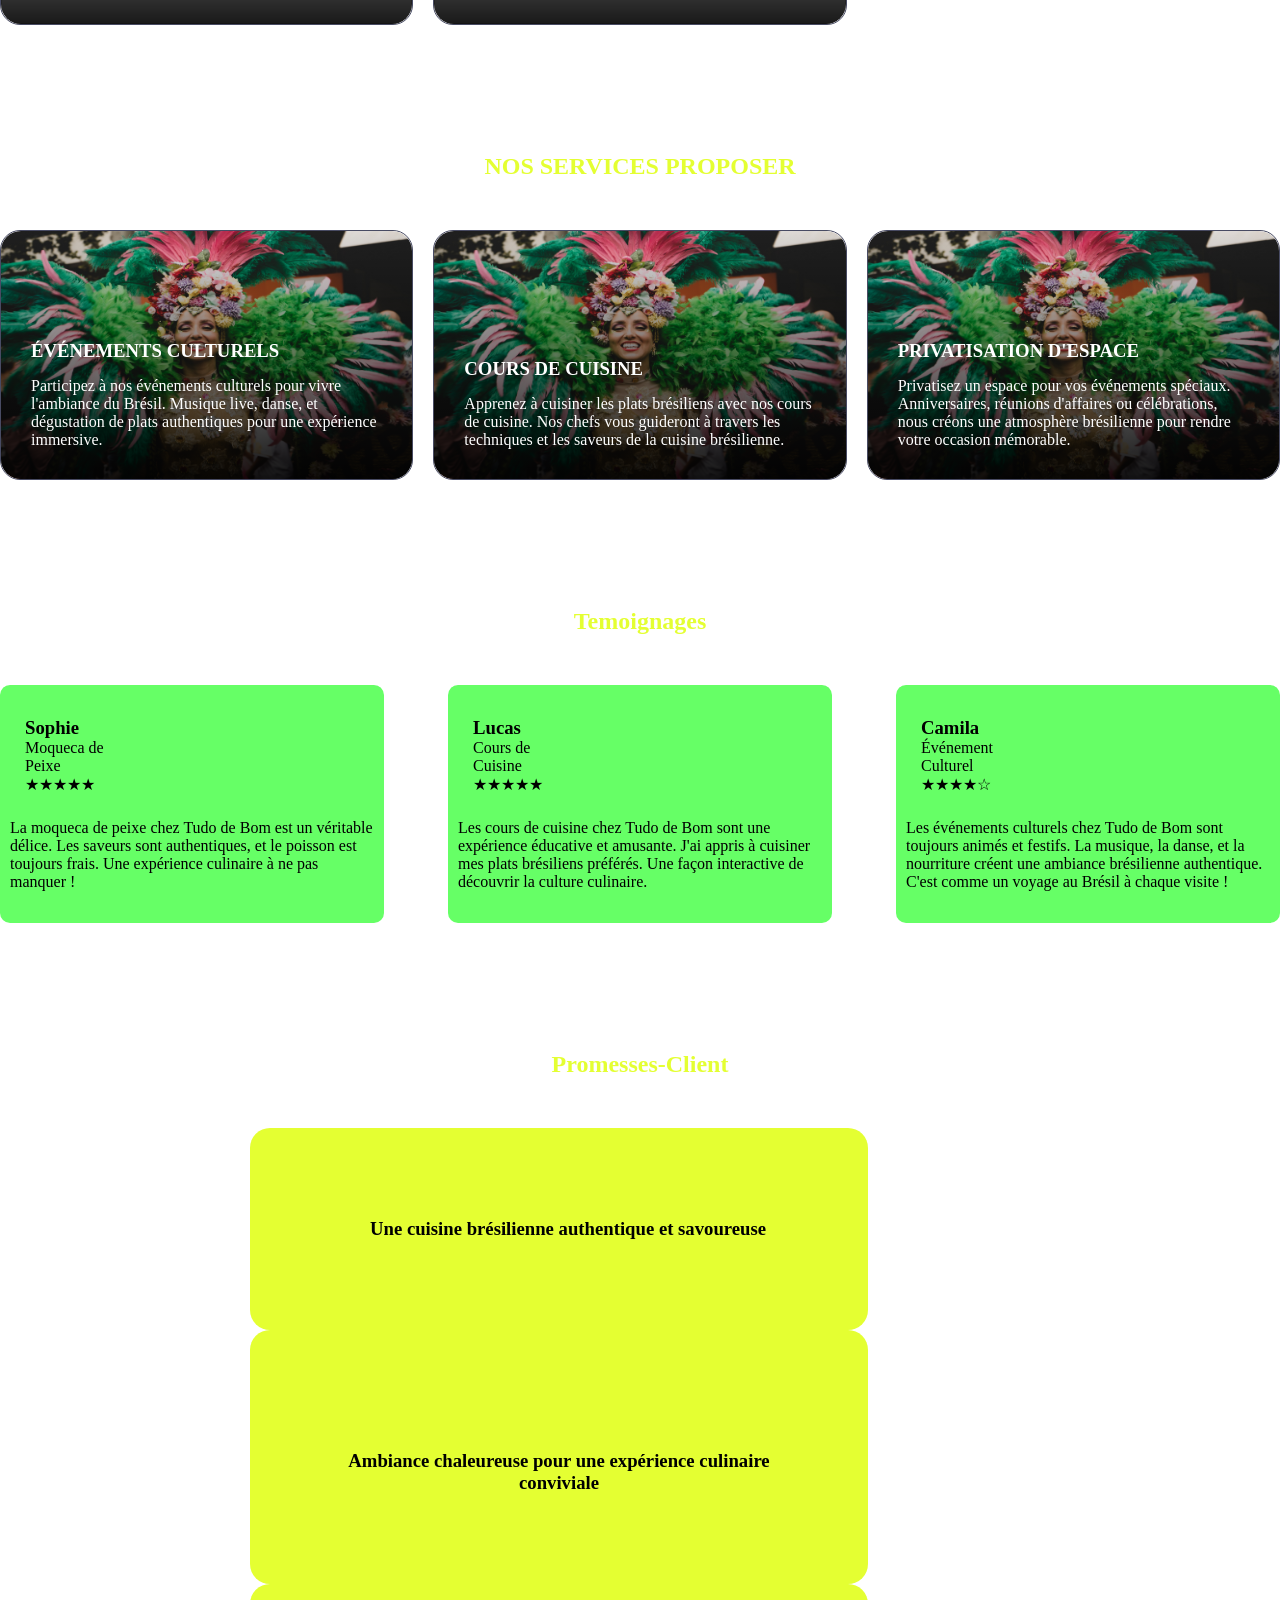
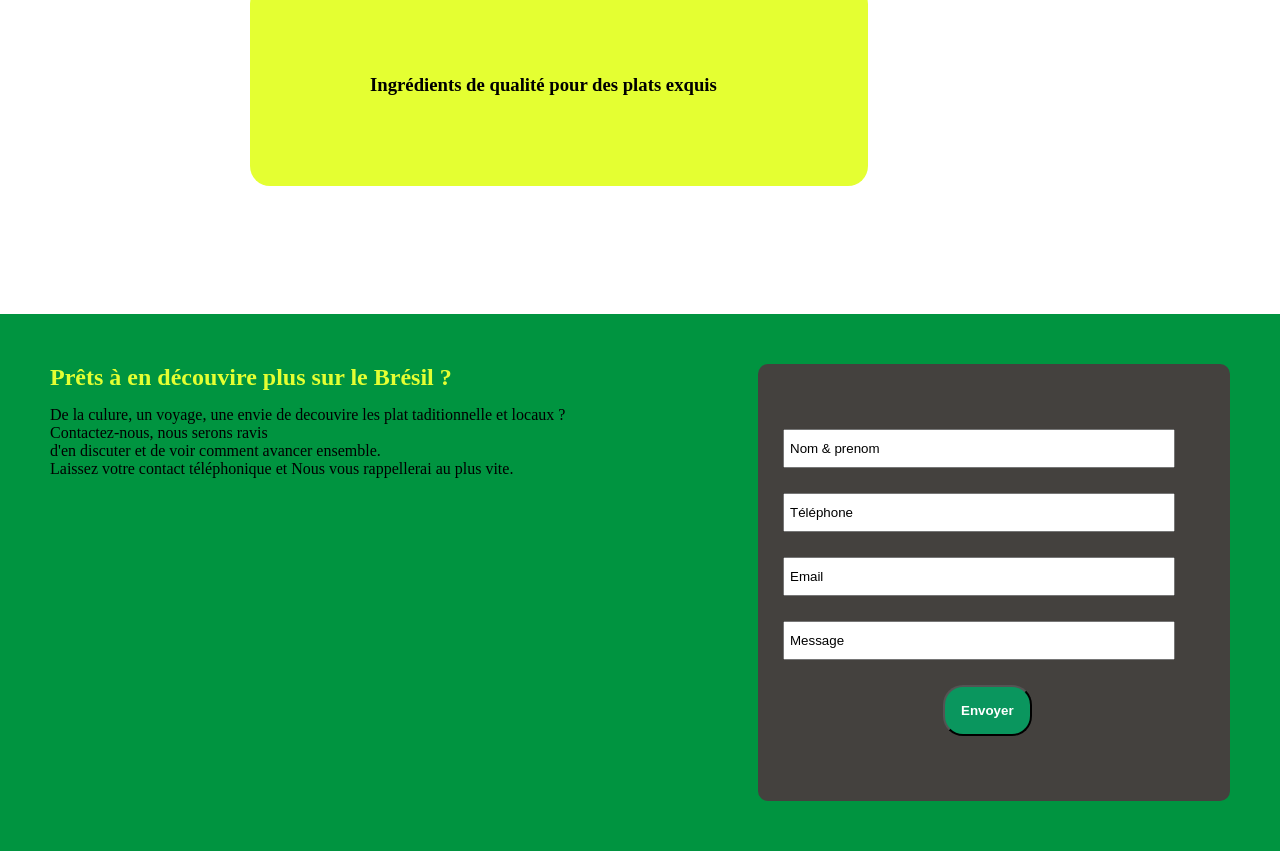
==== commit 089824b7: "final site" ====
--- a/index.html
+++ b/index.html
@@ -3,7 +3,7 @@
 <head>
     <meta charset="UTF-8">
     <meta name="viewport" content="width=device-width, initial-scale=1.0">
-    <title>Document</title>
+    <title>Tudo de Bom </title>
     <link
       rel="stylesheet"
       type="text/css"
@@ -27,14 +27,14 @@
     </a>
     <nav class="flex gap30">
         <a href="#Accueil" class="txt-none clr-white">Accueil</a>
-        <a href="#Mes projets" class="txt-none clr-white">Mes projets</a>
-        <a href="#À propos de moi" class="txt-none clr-white">À propos de moi</a>
-        <a href="#Contact" class="txt-none clr-white">Contact</a>
+        <a href="#Nos plats" class="txt-none clr-white">Nos plats</a>
+        <a href="#Services" class="txt-none clr-white">Services</a>
+        <a href="#Contactez-nous" class="txt-none clr-white">Contactez-nous</a>
     </nav>
 </header>
 
 <!-- SECTION HERO  -->
-<section class="hero-bg hero-container ">
+<section  id="Accueil" class="hero-bg hero-container ">
   
     <div id="hero" class="hero-text">
     </div>      
@@ -42,16 +42,16 @@
 <a href="#contact" class="flex align-center txt-none "></a>
 </section>
 
-<!-- plat -->
-<section class="container1000">
+<!-- SECTION PLATS -->
+<section id="Nos plats"  class="container1000">
     <h2 class="txt-center mgt128 clr-yellow">NOS PLATS</h2>
 <div  id="card-plats" class="d-grid grid-cols-3 gap20 mgt50">
 </div>
 </section>
 
-<!-- SERVICES -->
+<!-- SECTION SERVICES -->
 
-<section class="container1000 mgt128 mgb50">
+<section   id="Services" class="container1000 mgt128 mgb50">
     <h2 class="txt-center mgt30 clr-yellow">NOS SERVICES PROPOSER </h2>
 
 
@@ -61,14 +61,15 @@
     </div>
 </section>
 
-<!-- TEMOIGNAGES -->
+<!--  SECTION TEMOIGNAGES -->
  <section id="Temoignages" class=" mgt128 mgb50 container-1200 ">
         <h2 class="txt-center mgb50 clr-yellow">Temoignages</h2>
 
         <div  id="cards-temoignages" class="w100 flex space-between align-center">
         </div>
+<div class="swiper mySwiper mgt128 mgb128">
+        <h2 class="txt-center mgb50 clr-yellow">Promesses-Client</h2>
 
-<div class="swiper mySwiper mgt128 mgb128">
         <div id="promesseClients" class="swiper-wrapper ml250">
         </div>
 
@@ -76,7 +77,7 @@
 
 </section>
 
-<footer id="Contactez-nous" class="flex container-1200 mt-200 radius-brd  clr-blue pad-50 align-center">
+<footer id="Contactez-nous" class="flex container-1200 mt-200 radius-brd  bg-footer pad-50 align-center">
 
         <div class=" w100 flex space-between  ">
             <!-- gauche -->
@@ -106,17 +107,18 @@
                     </div>
             </div>
              <!-- droite -->
-            <div class="flex gap20 card">
+            <div class="flex gap20 card-input">
                 <input type="text" value="Nom & prenom" class="w100 input">
                 <input type="text" value="Téléphone" class="w100 input">
                 <input type="text" value="Email" class="w100 input">
                 <input type="text" value="Message" class="w100 input">
-                <a href="#" class="txt-none btn-footer mgt15 ml160 ">Envoyer</a>
+                <button class="pad-16 br-20 bg-green bold ml160 clr-white">Envoyer</button>
             </div>
                 
         </div>
 
 
 </footer>
+
 </body>
 </html>
--- a/style.css
+++ b/style.css
@@ -28,7 +28,6 @@
 }
 h2{
 font-family: "Permanent Marker", cursive;
-
 }
 h1{
 font-family: "Knewave", system-ui;
@@ -36,17 +35,23 @@
   font-style: normal;
   color: rgb(228, 255, 50);
 }
+.h3-feijoada{
+    font-family: cursive;
+    font-size: 25px;
+}
+.family-txt{
+    font-family:cursive;
+    font-size: 16px;
+}
+.p-feijoada{
+    color: rgb(228, 255, 50);
+    font-family: cursive;
+}
 .hero-p{
     font-family: "Carter One", system-ui;
     font-weight: 600;
     color: #ffffff;
 }
-.p-font{
-    font-family: "Carter One", system-ui;
-    font-weight: 600;
-    color: #1c2586;
-}
-
 .icon-size{
     font-size: 22px;
 }
@@ -62,33 +67,17 @@
     top: 50%;
     right: 0;
 }
-.center-y{
-  top: 50%;
-  transform: translateY(-50%);
-}
-.right-50{
-  right: 50px;
-}
-.pos-abs{
-  position: absolute;
-}
 
 /* ----------------------------
             COLORS
 -------------------------------*/
-.bg-white {
-    background-color: #ffffff;
-}
 .clr-dark {
     color: #1a1a1a; 
 }
-.clr-grey {
-    color: #4a4a4a; 
-}
 .clr-white{
     color: white;
 }
-.clr-blue{
+.bg-footer{
     background-color:  rgb(0 148 64);
 }
 .bg-green{
@@ -96,6 +85,17 @@
 }
 .clr-yellow{
     color: rgb(228, 255, 50);
+}
+.bg-plat-fei{
+    background-color: rgb(8, 154, 105);
+    padding: 10px ;
+    border-radius: 20px;
+}
+.bg-fei{
+    background-color: rgb(8, 154, 105);
+    padding: 10px ;
+    width: 60%;
+    border-radius: 0px  40px  80px 20px;
 }
 /*------------------------------
             TEXTE
@@ -243,9 +243,7 @@
 .gap150{
     gap: 150px;
 }
-.hgt100{
-    height: 100px;
-}
+
 
 
 /*-----------------------
@@ -284,6 +282,7 @@
     background-image: url('asset/bg-hero.jpg');
     background-size: cover;
     background-position: bottom;
+    background-repeat: no-repeat;
  
 }
 .hero-container{
@@ -293,14 +292,8 @@
   height: 100vh;
 }
 .hero-text{
-    max-width: 950px;
-    margin-left: 30px;
-    
-}
-
-.card-plat{ 
-    background-color:#3B3287;
-    border-radius: 20px;
+    width: 900px;
+    margin-left: 30px;  
 }
 
 .flag-brazil{
@@ -309,29 +302,11 @@
     left: -70px;
     transform: rotate(19deg);
 }
+
 /*---------------------------
-        Plats
+        PLATS & SERVICES 
 -----------------------------*/
 
-.card{ 
-    background-color: rgb(68 65 62);
-    padding: 65px 25px;
-    border-radius: 10px;
-    width: 40%;
-}
-.h50{
-    height: 50%;
-}   
-.overflow-hidden {
-    overflow: hidden; /* Empêche l'image de dépasser des bords arrondis */
-}
-.br-20 {
-    border-radius: 20px;
-}
-
-/*---------------------------
-        SERVICES
------------------------------*/
 .d-grid { 
     display: grid; 
 }
@@ -342,7 +317,7 @@
     border: 1px solid rgb(72 75 99); 
 }
 .bento-card:hover {
-    transform: scale(1.02); /* Grossit très légèrement au survol */
+    transform: translate(12px, 10px); /* effet de transition x et y au survol de la grid */
 }
 .grid-cols-3 {
     grid-template-columns: repeat(3, 1fr);
@@ -368,19 +343,20 @@
 .just-end { 
     justify-content: flex-end; /* Pousse le texte vers le bas */
 } 
-
-/* Positions et Superposition */
-
+.br-20 {
+    border-radius: 20px;
+}
 .pos-rel { 
     position: relative; 
 }
-.pos-abs { 
-    position: absolute; 
-}
-
-/*---------------------------
-        temoignages
------------------------------*/
+.card-plat{ 
+    background-color: rgb(250 185 67);
+    border-radius: 20px;
+}
+
+/*---------------------------------------
+        TEMOIGNAGES & PROMESSES CLIENTS
+-----------------------------------------*/
 
 .card-tem{ 
     background-color: rgb(102, 255, 102) ;
@@ -401,15 +377,20 @@
 
 
 /*---------------------------
-        footer
+        FOOTER
 -----------------------------*/
 .btn-footer{
     color: white;
-    background-color: #2e2a26;
+    background-color: rgb(10, 150, 94);
     padding: 16px;
     border-radius: 5px;
 }
-
+.card-input{ 
+    background-color: rgb(68 65 62);
+    padding: 65px 25px;
+    border-radius: 10px;
+    width: 40%;
+}
 .input{
     padding: 10px 5px;
     margin-bottom: 5px;
